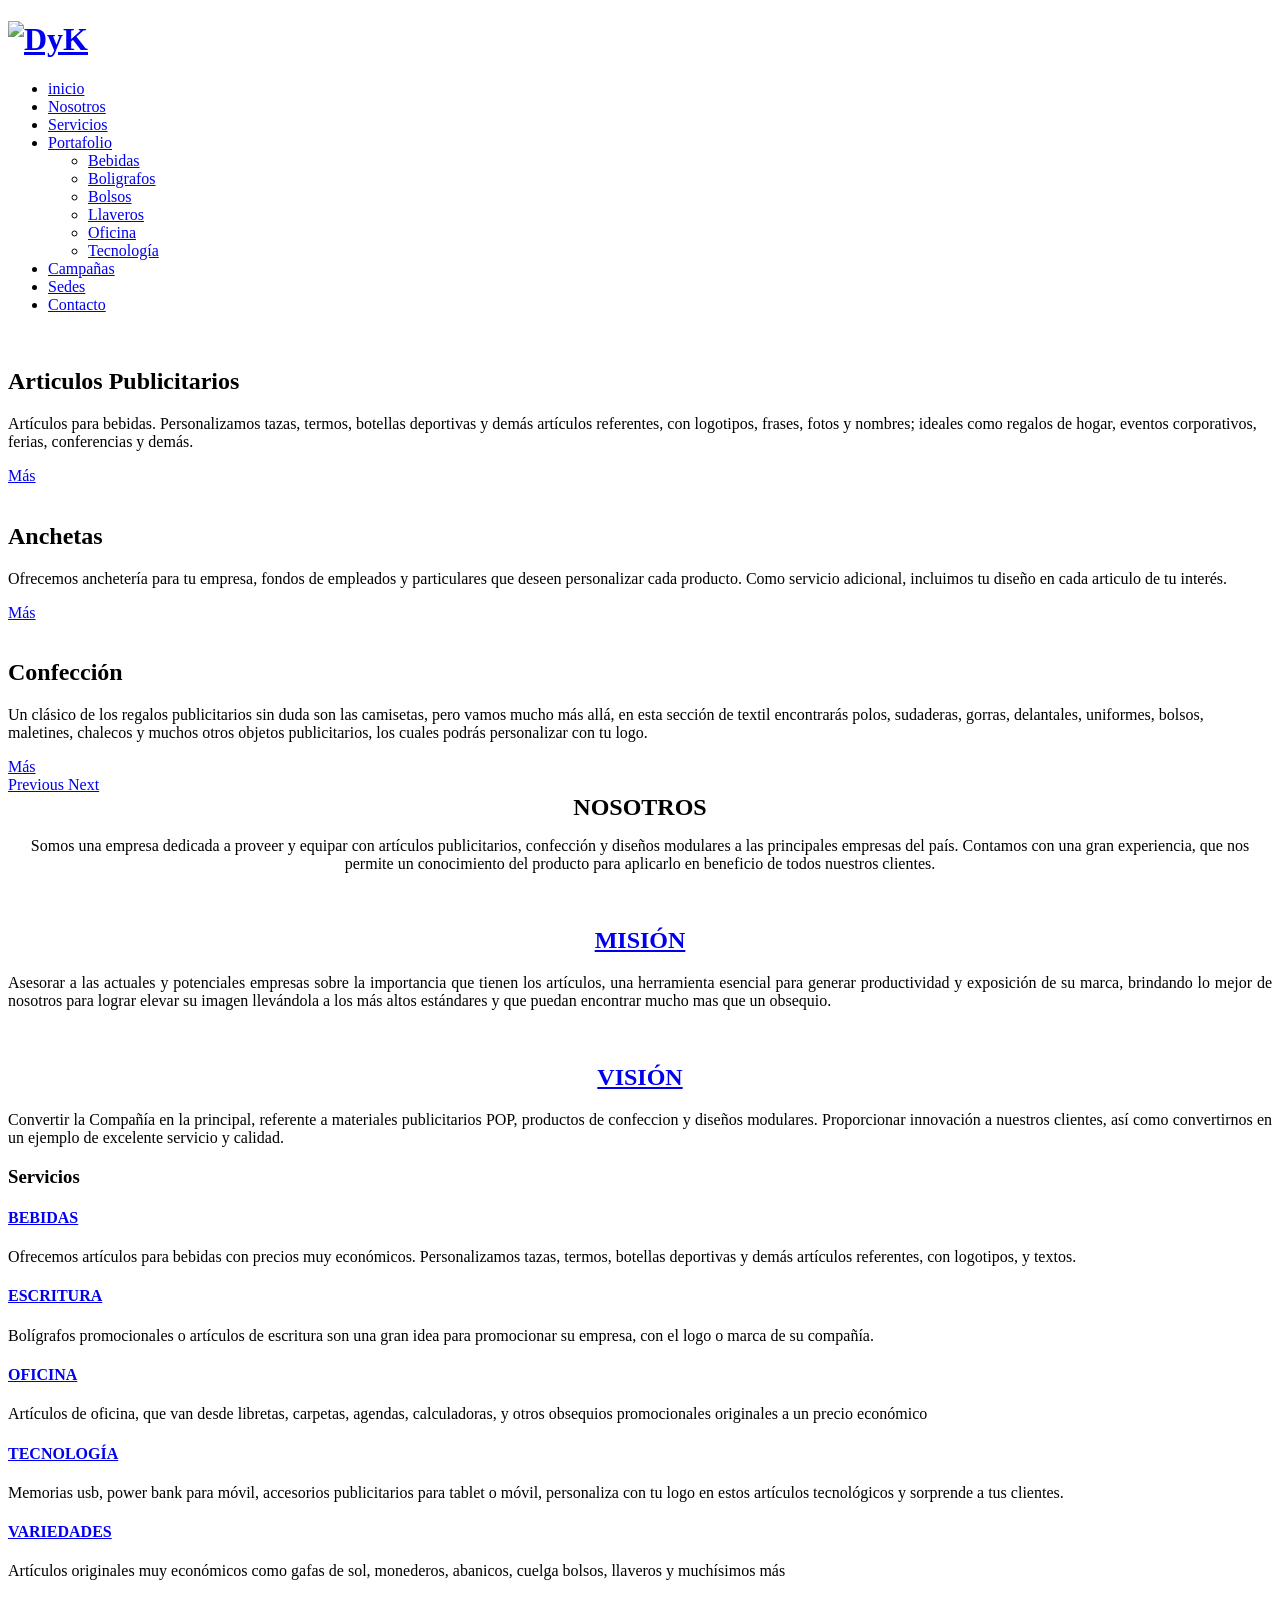
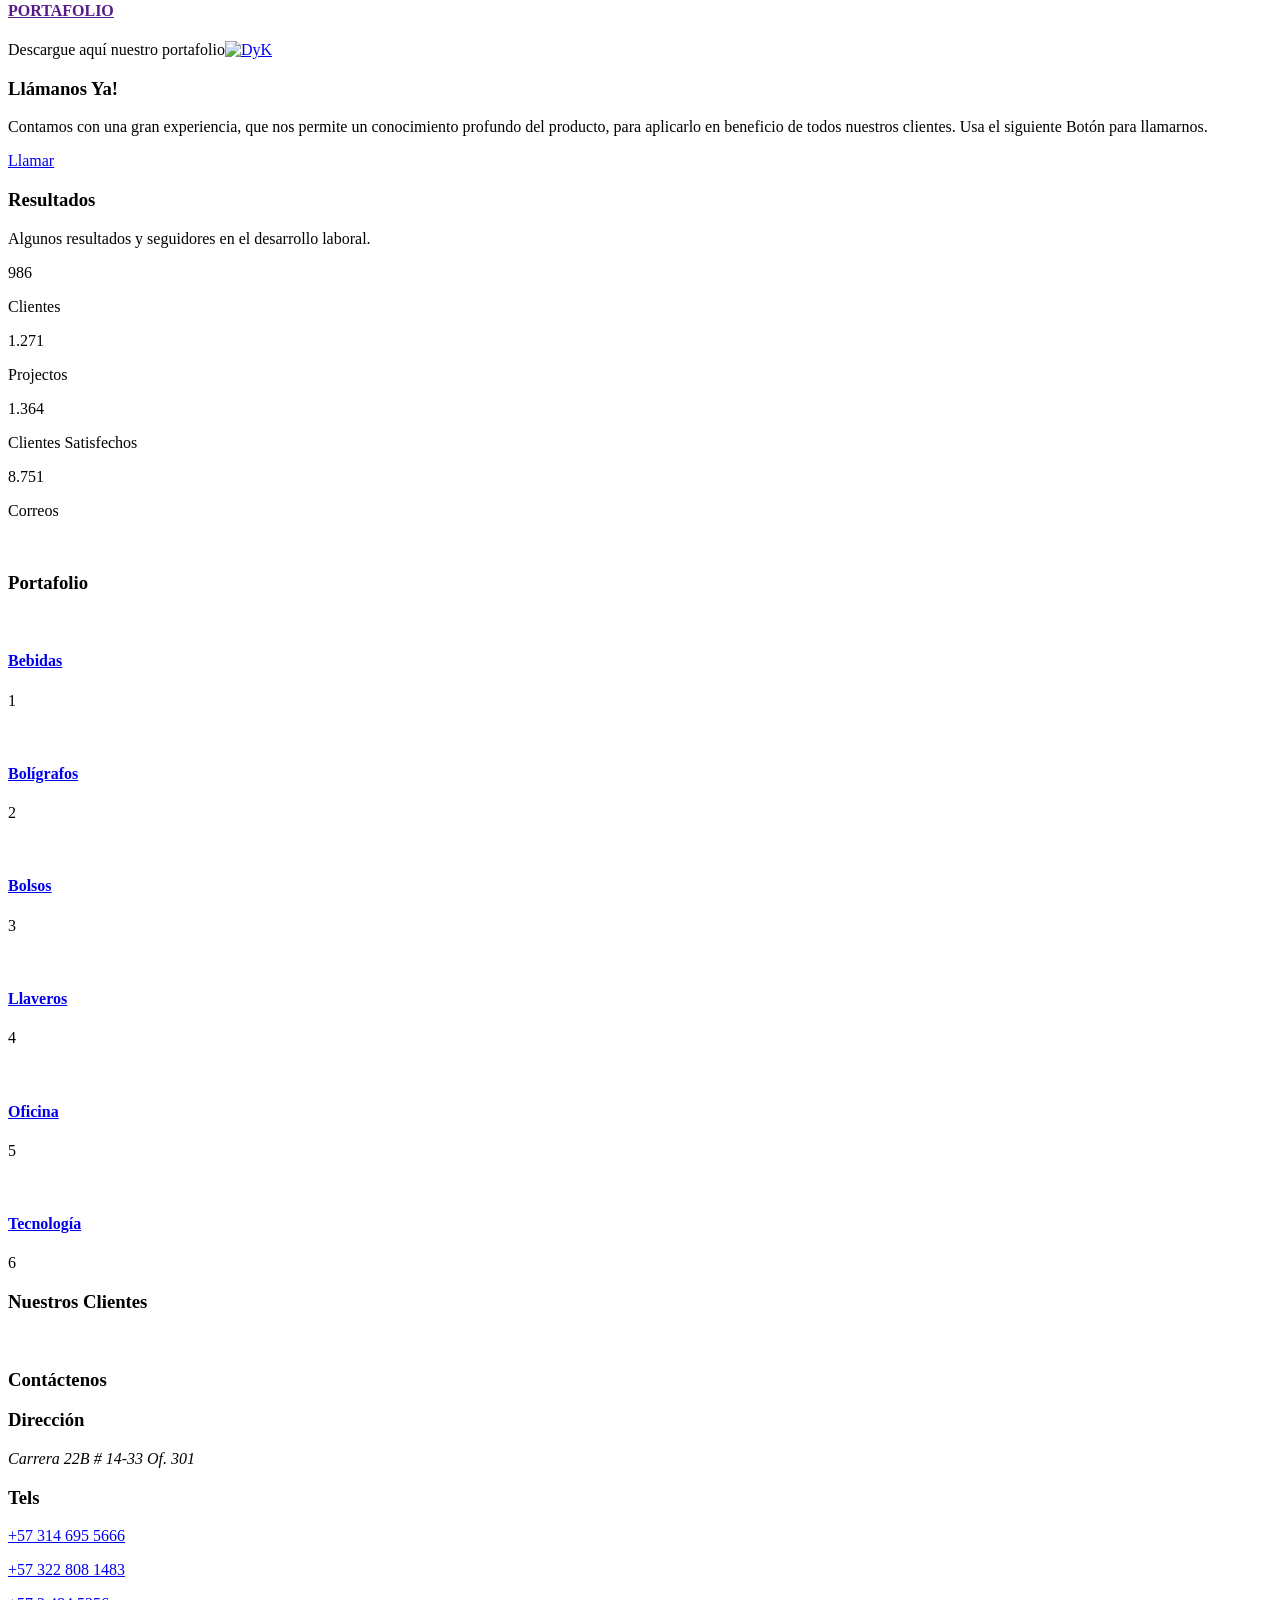
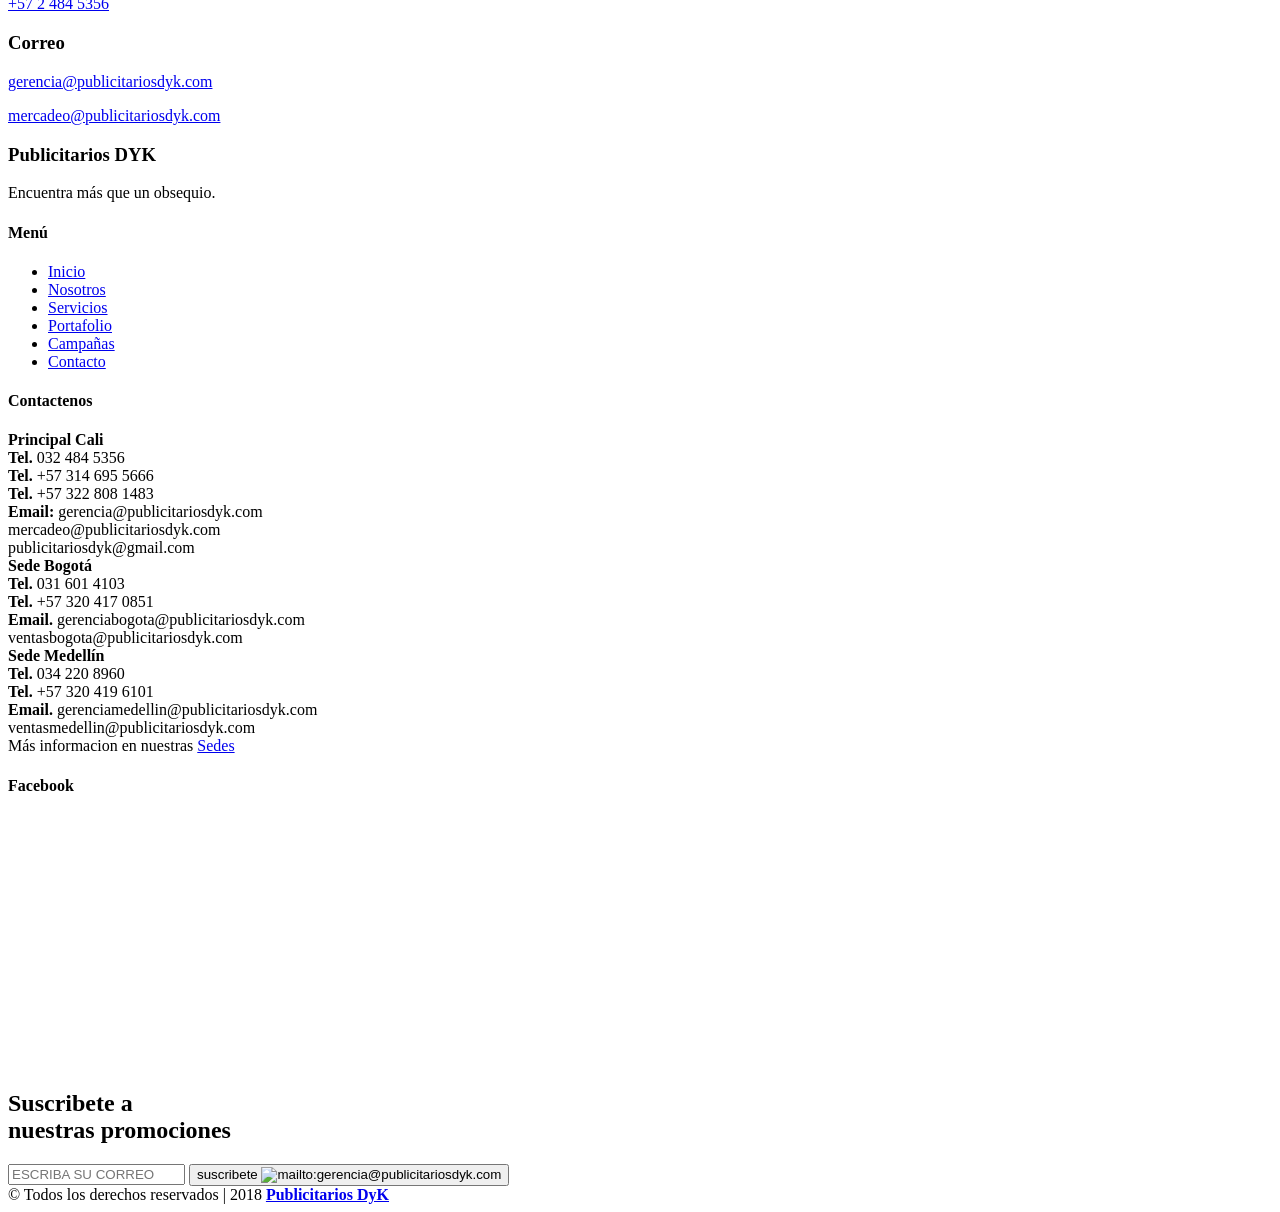
==== index.html @ 67125aea "Primera carga Archivos iniciales del proyecto" ====
<!DOCTYPE html>
<html lang="es">
<head>
  <meta charset="utf-8">
  <title>Publicitarios DyK</title>
  <meta content="width=device-width, initial-scale=1.0" name="viewport">
   <meta name="description" content="www.publicitarios.com, http://publicitarios.com, Publicitarios dyk, publicitarios, artículos publicitarios, confección y diseños modulares madera, empresas cali.">
   <meta name="robots" content="index, follow">
   <meta name="viewport" content="width=device-width, initial-scale=1">


  <!-- Favicons -->
  <link href="img/favicon.ico" rel="icon">
  <link href="img/apple-touch-icon.png" rel="apple-touch-icon">

  <!-- Google Fonts -->
  <link href="https://fonts.googleapis.com/css?family=Open+Sans:300,300i,400,400i,700,700i|Montserrat:300,400,500,700" rel="stylesheet">

  <!-- Bootstrap CSS File -->
  <link href="lib/bootstrap/css/bootstrap.min.css" rel="stylesheet">

  <!-- Libraries CSS Files -->
  <link href="lib/font-awesome/css/font-awesome.min.css" rel="stylesheet"> 
  <link href="lib/animate/animate.min.css" rel="stylesheet">
  <link href="lib/ionicons/css/ionicons.min.css" rel="stylesheet">
  <link href="lib/owlcarousel/assets/owl.carousel.min.css" rel="stylesheet">
  <link href="lib/lightbox/css/lightbox.min.css" rel="stylesheet">

  <!-- Main Stylesheet File -->
  <link href="css/style.css" rel="stylesheet">

  <!-- =======================================================
    Theme page: DK Publicitarios
  ======================================================= -->
</head>

<body>

  <!--==========================
    Header
  ============================-->
  <header id="header">
    <div class="container-fluid">

      <div id="logo" class="pull-left">
        <h1><a href="#intro" class="scrollto"><img src="img/logo.png" alt="DyK"></a></h1>
        <!-- Uncomment below if you prefer to use an image logo -->
        <!--<h1><a href="#intro" class="scrollto"><img src="img/logo.png" alt="DyK"></a></h1>-->
		<!--<h1><a href="#intro" class="scrollto">DyK <h6><i>Publicitarios</i></h6></a></h1>-->
      </div>

      <nav id="nav-menu-container">
        <ul class="nav-menu">
          <li class="menu-active"><a href="#intro">inicio</a></li>
          <li><a href="#about">Nosotros</a></li>
          <li><a href="#services">Servicios</a></li>
          <li class="menu-has-children"><a href="#portfolio">Portafolio</a>
            <ul>
              <li><a href="bebidas.html">Bebidas</a></li>
			        <li><a href="boligrafos.html">Boligrafos</a></li>
			        <li><a href="bolsos.html">Bolsos</a></li>
			        <li><a href="llaveros.html">Llaveros</a></li>
			        <li><a href="oficina.html">Oficina</a></li>
			        <li><a href="tecnologia.html">Tecnología</a></li>
            </ul>
          </li>
          <li><a href="campa.html">Campañas</a>
          </li>
        <li><a href="sedes.html">Sedes</a>
        </li>
          <li><a href="#contact">Contacto</a></li>
        </ul>
      </nav><!-- #nav-menu-container -->
    </div>
  </header><!-- #header -->

  <!--==========================
    Intro Section
  ============================-->
  <section id="intro">
    <div class="intro-container">
      <div id="introCarousel" class="carousel  slide carousel-fade" data-ride="carousel">

        <ol class="carousel-indicators"></ol>

        <div class="carousel-inner" role="listbox">

          <div class="carousel-item active">
            <div class="carousel-background"><img src="img/intro-carousel/1.jpg" alt=""></div>
            <div class="carousel-container">
              <div class="carousel-content">
				<h2>Articulos Publicitarios</h2>

                <p>Artículos para bebidas.
                   Personalizamos tazas, termos, botellas deportivas y demás artículos referentes, con logotipos, frases, fotos y nombres; ideales como regalos de hogar, eventos corporativos, ferias, conferencias y demás.</p>
                <a href="#featured-services" class="btn-get-started scrollto">Más</a>
              </div>
            </div>
          </div>

          <div class="carousel-item">
            <div class="carousel-background"><img src="img/intro-carousel/3.jpg" alt=""></div>
            <div class="carousel-container">
              <div class="carousel-content">
                <h2>Anchetas</h2>
                <p>Ofrecemos anchetería para tu empresa, fondos de empleados y particulares que deseen personalizar cada producto. Como servicio adicional, incluimos tu diseño en cada articulo de tu interés.</p>
                <a href="#featured-services" class="btn-get-started scrollto">Más</a>
              </div>
            </div>
          </div>

          <div class="carousel-item">
            <div class="carousel-background"><img src="img/intro-carousel/4.jpg" alt=""></div>
            <div class="carousel-container">
              <div class="carousel-content">
                <h2>Confección</h2>
                <p>Un clásico de los regalos publicitarios sin duda son las camisetas, pero vamos mucho más allá, en esta sección de textil encontrarás polos, sudaderas, gorras, delantales, uniformes, bolsos, maletines, chalecos y muchos otros objetos publicitarios, los cuales podrás personalizar con tu logo.</p>
                <a href="#featured-services" class="btn-get-started scrollto">Más</a>
              </div>
            </div>
          </div>



        </div>

        <a class="carousel-control-prev" href="#introCarousel" role="button" data-slide="prev">
          <span class="carousel-control-prev-icon ion-chevron-left" aria-hidden="true"></span>
          <span class="sr-only">Previous</span>
        </a>

        <a class="carousel-control-next" href="#introCarousel" role="button" data-slide="next">
          <span class="carousel-control-next-icon ion-chevron-right" aria-hidden="true"></span>
          <span class="sr-only">Next</span>
        </a>

      </div>
    </div>
  </section><!-- #intro -->

  <main id="main">

    <!--==========================
      Featured Services Section
    ============================-->
    <section id="featured-services">
      <div class="container">
        <div class="row">



        </div>
      </div>
    </section><!-- #featured-services -->

    <!--==========================
      About Us Section Nosotros
    ============================-->
    <section id="about">
      <div class="container">

        <header class="section-header">
          <center><font type="Montserrat"; color="000000"; size=5><b>NOSOTROS</b></font>
          <p>Somos una empresa dedicada a proveer y equipar con artículos publicitarios, confección
              y diseños modulares a las principales empresas del país.
              Contamos con una gran experiencia, que nos permite un conocimiento del
              producto para aplicarlo en beneficio de todos nuestros clientes.</p>


        <div class="row about-cols">


            <div class="about-col">
              <div class="img"><center><img src="img/about-mission.jpg" alt="" class="img-fluid">
                  <div class="icon"><i class="ion-ios-speedometer-outline"></i>
              </div>
                  <h2 class="title"><a href="#">MISIÓN</a></h2>
                  <p align=justify>
                  Asesorar a las actuales y potenciales empresas sobre la importancia que
                  tienen los artículos, una herramienta esencial para generar
                  productividad y exposición de su marca, brindando lo mejor de nosotros para lograr elevar su
                  imagen llevándola a los más altos estándares y que puedan encontrar mucho mas que un obsequio.
                  </p>
                </div>
          </div>



            <div class="about-col">
              <div class="img"> <center>
                <img src="img/about-vision.jpg" alt="" class="img-fluid">
                <div class="icon"><i class="ion-ios-eye-outline"></i></div>
              </div>
              <h2 class="title"><a href="#">VISIÓN</a></h2>
              <p align=justify>
 				Convertir la Compañía en la principal, referente a materiales publicitarios POP, productos de confeccion y diseños modulares.
 				Proporcionar innovación a nuestros clientes, así como convertirnos en un ejemplo de
 				excelente servicio y calidad.
              </p>
            </div>
          </div>

        </div>
      </div>

	 </header>

    </section><!-- #about -->

    <!--==========================
      Services Section
    ============================-->
    <section id="services">
      <div class="container">

        <header class="section-header wow fadeInUp">
          <h3>Servicios</h3>
        </header>

        <div class="row">

          <div class="col-lg-4 col-md-6 box wow bounceInUp" data-wow-duration="1.4s">
            <div class="icon"><i class="ion-ios-analytics-outline"></i></div>
            <h4 class="title"><a href="bebidas.html">BEBIDAS</a></h4>
            <p class="description">Ofrecemos artículos para bebidas con precios muy económicos.
                Personalizamos tazas, termos, botellas deportivas y demás artículos referentes, con logotipos, y textos.</p>
          </div>
          <div class="col-lg-4 col-md-6 box wow bounceInUp" data-wow-duration="1.4s">
            <div class="icon"><i class="ion-ios-bookmarks-outline"></i></div>
            <h4 class="title"><a href="boligrafos.html">ESCRITURA</a></h4>
            <p class="description">Bolígrafos promocionales o artículos de escritura son una gran idea para promocionar su empresa, con el logo o marca de su compañía.</p>
          </div>
          <div class="col-lg-4 col-md-6 box wow bounceInUp" data-wow-duration="1.4s">
            <div class="icon"><i class="ion-ios-paper-outline"></i></div>
            <h4 class="title"><a href="oficina.html">OFICINA</a></h4>
            <p class="description">Artículos de oficina, que van desde libretas, carpetas, agendas, calculadoras, y otros obsequios promocionales originales a un precio económico</p>
          </div>
          <div class="col-lg-4 col-md-6 box wow bounceInUp" data-wow-delay="0.1s" data-wow-duration="1.4s">
            <div class="icon"><i class="ion-ios-speedometer-outline"></i></div>
            <h4 class="title"><a href="tecnologia.html">TECNOLOGÍA</a></h4>
            <p class="description">Memorias usb, power bank para móvil, accesorios publicitarios para tablet o móvil, personaliza con tu logo en estos artículos tecnológicos y sorprende a tus clientes.</p>
          </div>
          <div class="col-lg-4 col-md-6 box wow bounceInUp" data-wow-delay="0.1s" data-wow-duration="1.4s">
            <div class="icon"><i class="ion-ios-barcode-outline"></i></div>
            <h4 class="title"><a href="#portfolio">VARIEDADES</a></h4>
            <p class="description">Artículos originales muy económicos como gafas de sol, monederos, abanicos, cuelga bolsos, llaveros y muchísimos más</p>
          </div>
          <div class="col-lg-4 col-md-6 box wow bounceInUp" data-wow-delay="0.1s" data-wow-duration="1.4s">
            <div class="icon"><i class="ion-ios-download-outline"></i></div>
            <h4 class="title"><a href="">PORTAFOLIO</a></h4>
            <p> Descargue aquí nuestro portafolio<a href="port/CATALOGO_PROMOCIONALES_2023_DYK.pdf" target="_blank" rel="noopener noreferrer" class="description"><img src="img/p.jpg" alt="DyK"></a> </p>
          </div>

        </div>

      </div>
    </section><!-- #services -->

    <!--==========================
      Call To Action Section
    ============================-->
    <section id="call-to-action" class="wow fadeIn">
      <div class="container text-center">
        <h3>Llámanos Ya!</h3>
        <p> Contamos con una gran experiencia, que nos permite un conocimiento profundo del producto, para aplicarlo en beneficio de todos nuestros clientes. Usa el siguiente Botón para llamarnos.</p>
        <a class="cta-btn" href="tel:+57 3146955666">Llamar</a>
      </div>
    </section><!-- #call-to-action -->



    <!--==========================
      Facts Section
    ============================-->
    <section id="facts"  class="wow fadeIn">
      <div class="container">

        <header class="section-header">
          <h3>Resultados</h3>
          <p>Algunos resultados y seguidores en el desarrollo laboral. </p>
        </header>

        <div class="row counters">

  				<div class="col-lg-3 col-6 text-center">
            <span data-toggle="counter-up">986</span>
            <p>Clientes</p>
  				</div>

          <div class="col-lg-3 col-6 text-center">
            <span data-toggle="counter-up">1.271</span>
            <p>Projectos</p>
  				</div>

          <div class="col-lg-3 col-6 text-center">
            <span data-toggle="counter-up">1.364</span>
            <p>Clientes Satisfechos</p>
  				</div>

          <div class="col-lg-3 col-6 text-center">
            <span data-toggle="counter-up">8.751</span>
            <p>Correos</p>
  				</div>

  			</div>

        <div class="facts-img">
          <img src="img/facts-img.png" alt="" class="img-fluid">
        </div>

      </div>
    </section><!-- #facts -->

    <!--==========================
      Portfolio Section
    ============================-->
    <section id="portfolio"  class="section-bg" >
      <div class="container">

        <header class="section-header">
          <h3 class="section-title">Portafolio</h3>
        </header>

        <div class="row portfolio-container">

          <div class="col-lg-4 col-md-6 portfolio-item filter-app wow fadeInUp">
            <div class="portfolio-wrap">
              <figure>
                <img src="img/portfolio/b/1.jpg" class="img-fluid" alt="">
                <a href="img/portfolio/b/1.jpg" data-lightbox="portfolio" data-title="Bebidas" class="link-preview" title="Visualizar"><i class="ion ion-eye"></i></a>
                <a href="img/portfolio/app2.jpg" ></a>
                <a href="bebidas.html" class="link-details" title="Más Detalles"><i class="ion ion-android-open"></i></a>
              </figure>

              <div class="portfolio-info">
                <h4><a href="bebidas.html">Bebidas</a></h4>
                <p>1</p>
              </div>
            </div>
          </div>

          <div class="col-lg-4 col-md-6 portfolio-item filter-web wow fadeInUp" data-wow-delay="0.1s">
            <div class="portfolio-wrap">
              <figure>
                <img src="img/portfolio/l/1.jpg" class="img-fluid" alt="">
                <a href="img/portfolio/l/1.jpg" class="link-preview" data-lightbox="portfolio" data-title="lapiceros" title="Visualizar"><i class="ion ion-eye"></i></a>
                <a href="boligrafos.html" class="link-details" title="Más Detalles"><i class="ion ion-android-open"></i></a>
              </figure>

              <div class="portfolio-info">
                <h4><a href="boligrafos.html">Bolígrafos</a></h4>
                <p>2</p>
              </div>
            </div>
          </div>

          <div class="col-lg-4 col-md-6 portfolio-item filter-app wow fadeInUp" data-wow-delay="0.2s">
            <div class="portfolio-wrap">
              <figure>
                <img src="img/portfolio/bo/1.jpg" class="img-fluid" alt="">
                <a href="img/portfolio/bo/1.jpg" class="link-preview" data-lightbox="portfolio" data-title="bolsos" title="Visualizar"><i class="ion ion-eye"></i></a>
                <a href="bolsos.html" class="link-details" title="Más Detalles"><i class="ion ion-android-open"></i></a>
              </figure>

              <div class="portfolio-info">
                <h4><a href="bolsos.html">Bolsos</a></h4>
                <p>3</p>
              </div>
            </div>
          </div>

          <div class="col-lg-4 col-md-6 portfolio-item filter-card wow fadeInUp">
            <div class="portfolio-wrap">
              <figure>
                <img src="img/portfolio/ll/1.jpg" class="img-fluid" alt="">
                <a href="img/portfolio/ll/1.jpg" class="link-preview" data-lightbox="portfolio" data-title="llaveros" title="Visualizar"><i class="ion ion-eye"></i></a>
                <a href="llaveros.html" class="link-details" title="Más Detalles"><i class="ion ion-android-open"></i></a>
              </figure>

              <div class="portfolio-info">
                <h4><a href="llaveros.html">Llaveros</a></h4>
                <p>4</p>
              </div>
            </div>
          </div>

          <div class="col-lg-4 col-md-6 portfolio-item filter-web wow fadeInUp" data-wow-delay="0.1s">
            <div class="portfolio-wrap">
              <figure>
                <img src="img/portfolio/o/1.jpg" class="img-fluid" alt="">
                <a href="img/portfolio/o/1.jpg" class="link-preview" data-lightbox="portfolio" data-title="oficina" title="Visualizar"><i class="ion ion-eye"></i></a>
                <a href="oficina.html" class="link-details" title="Más Detalles"><i class="ion ion-android-open"></i></a>
              </figure>

              <div class="portfolio-info">
                <h4><a href="oficina.html">Oficina</a></h4>
                <p>5</p>
              </div>
            </div>
          </div>

          <div class="col-lg-4 col-md-6 portfolio-item filter-app wow fadeInUp" data-wow-delay="0.2s">
            <div class="portfolio-wrap">
              <figure>
                <img src="img/portfolio/t/1.jpg" class="img-fluid" alt="">
                <a href="img/portfolio/t/1.jpg" class="link-preview" data-lightbox="portfolio" data-title="tecnología" title="Visualizar"><i class="ion ion-eye"></i></a>
                <a href="tecnologia.html" class="link-details" title="Más Detalles"><i class="ion ion-android-open"></i></a>
              </figure>

              <div class="portfolio-info">
                <h4><a href="tecnologia.html">Tecnología</a></h4>
                <p>6</p>
              </div>
            </div>
          </div>


        </div>

      </div>
    </section><!-- #portfolio -->

    <!--==========================
      Clients Section
    ============================-->
    <section id="clients" class="wow fadeInUp">
      <div class="container">

        <header class="section-header">
          <h3>Nuestros Clientes</h3>
        </header>

        <div class="owl-carousel clients-carousel">
          <img src="img/clients/client-1.png" alt="">
          <img src="img/clients/client-2.png" alt="">
          <img src="img/clients/client-3.png" alt="">
          <img src="img/clients/client-4.png" alt="">
        </div>

      </div>
    </section><!-- #clients -->


    <!--==========================
      Contact Section
    ============================-->
    <section id="contact" class="section-bg wow fadeInUp">
      <div class="container">

        <div class="section-header">
          <h3>Contáctenos</h3>
        </div>

        <div class="row contact-info">

          <div class="col-md-4">
            <div class="contact-address">
              <i class="ion-ios-location-outline"></i>
              <h3>Dirección</h3>
              <address>Carrera 22B # 14-33 Of. 301 </address>
            </div>
          </div>

          <div class="col-md-4">
            <div class="contact-phone">
              <i class="ion-ios-telephone-outline"></i>
              <h3>Tels</h3>
              <p><a href="tel:+57 3146955666">+57 314 695 5666</a></p>
              <p><a href="tel:+57 3228081483">+57 322 808 1483</a></p>
              <p><a href="tel:+57 23068434">+57 2 484 5356</a></p>
            </div>
          </div>

          <div class="col-md-4">
            <div class="contact-email">
              <i class="ion-ios-email-outline"></i>
              <h3>Correo</h3>
              <p><a href="mailto:gerencia@publicitariosdyk.com">gerencia@publicitariosdyk.com</a></p>
			  <p><a href="mailto:mercadeo@publicitariosdyk.com">mercadeo@publicitariosdyk.com</a></p>
            </div>
          </div>

        </div>

        <div class="form">

<script type="text/javascript" src="https://form.jotformz.com/jsform/81045116250646"></script>

      </div>
    </section><!-- #contact -->

  </main>

  <!--==========================
    Footer
  ============================-->
  <footer id="footer">
    <div class="footer-top">
      <div class="container">
        <div class="row">

          <div class="col-lg-3 col-md-6 footer-info">
            <h3>Publicitarios DYK</h3>
            <p>Encuentra más que un obsequio.</p>
          </div>

          <div class="col-lg-3 col-md-6 footer-links">
            <h4>Menú</h4>
            <ul>
              <li><i class="ion-ios-arrow-right"></i> <a href="#intro">Inicio</a></li>
              <li><i class="ion-ios-arrow-right"></i> <a href="#about">Nosotros</a></li>
              <li><i class="ion-ios-arrow-right"></i> <a href="#services">Servicios</a></li>
              <li><i class="ion-ios-arrow-right"></i> <a href="#portfolio">Portafolio</a></li>
              <li><i class="ion-ios-arrow-right"></i> <a href="campa.html">Campañas</a></li>
              <li><i class="ion-ios-arrow-right"></i> <a href="#contact">Contacto</a></li>
            </ul>
          </div>

          <div class="col-lg-3 col-md-6 footer-contact">
            <h4>Contactenos</h4>
            <p><strong>Principal Cali</strong><br>
              <strong>Tel.</strong> 032 484 5356<br>
              <strong>Tel.</strong> +57 314 695 5666<br>
              <strong>Tel.</strong> +57 322 808 1483<br>
              <strong>Email:</strong>
                gerencia@publicitariosdyk.com<br>
                mercadeo@publicitariosdyk.com<br>
                publicitariosdyk@gmail.com<br>
                
                <strong>Sede Bogotá</strong><br>
                <strong>Tel.</strong> 031 601 4103<br>
                <strong>Tel.</strong> +57 320 417 0851<br>
                <strong>Email.</strong>
                gerenciabogota@publicitariosdyk.com<br>
                ventasbogota@publicitariosdyk.com<br>
                
                <strong>Sede Medellín</strong><br>
                <strong>Tel.</strong>  034 220 8960<br>
                <strong>Tel.</strong>  +57 320 419 6101<br>
                <strong>Email.</strong>
                gerenciamedellin@publicitariosdyk.com<br>
                ventasmedellin@publicitariosdyk.com<br>
                Más informacion en nuestras 
                <a href="sedes.html">Sedes</a>
            </p>
            

            <div class="social-links">
              <a href="https://www.facebook.com/DyKpublicitarios/" target="_blank" rel="noopener noreferrer" class="facebook"><i class="fa fa-facebook"></i></a>
              <a href="https://www.instagram.com/dykpublicitarios/" target="_blank" rel="noopener noreferrer" class="instagram"><i class="fa fa-instagram"></i></a>
            </div>

          </div>

          <div class="col-lg-3 col-md-6 footer-newsletter">
            <h4>Facebook</h4>
            <form><iframe src="https://www.facebook.com/plugins/page.php?href=https%3A%2F%2Fwww.facebook.com%2FDyKpublicitarios&tabs=timeline&width=250&height=250&small_header=true&adapt_container_width=true&hide_cover=false&show_facepile=true&appId" width="250" height="250" style="border:none;overflow:hidden" scrolling="no" frameborder="0" allowTransparency="true" allow="encrypted-media"></iframe>
            </form>
          </div>

        </div>
      </div>
    </div>
        
          <!-- Load Facebook SDK for JavaScript -->
  <div id="fb-root"></div>
  <script>(function(d, s, id) {
    var js, fjs = d.getElementsByTagName(s)[0];
    if (d.getElementById(id)) return;
    js = d.createElement(s); js.id = id;
    js.src = "https://connect.facebook.net/en_US/sdk.js#xfbml=1&version=v3.0";
    fjs.parentNode.insertBefore(js, fjs);
  }(document, 'script', 'facebook-jssdk'));</script>

  <!-- Your share button code -->
  <div class="fb-share-button" 
    data-href="https://www.publicitariosdyk.com/index.html" 
    data-layout="button_count">
  </div>

    	<!-- Newsletter section -->
	<section class="newsletter-section">
		<div class="container">
			<h2>Suscribete a <br>nuestras promociones</h2>
			<form class="newsletter-form">
				<input type="text" placeholder="ESCRIBA SU CORREO">
				<button class="site-btn">suscribete  <img src="img/double-arrow.png" alt="mailto:gerencia@publicitariosdyk.com"/></button>
			</form>
		</div>
	</section>
	<!-- Newsletter section end -->
    
<!-- WhatsHelp.io widget -->
<script type="text/javascript">
    (function () {
        var options = {
            whatsapp: "+573146955666", // WhatsApp number
            call_to_action: "Escríbenos", // Call to action
            position: "left", // Position may be 'right' or 'left'
        };
        var proto = document.location.protocol, host = "whatshelp.io", url = proto + "//static." + host;
        var s = document.createElement('script'); s.type = 'text/javascript'; s.async = true; s.src = url + '/widget-send-button/js/init.js';
        s.onload = function () { WhWidgetSendButton.init(host, proto, options); };
        var x = document.getElementsByTagName('script')[0]; x.parentNode.insertBefore(s, x);
    })();
</script>
<!-- /WhatsHelp.io widget -->

    <div class="container">
      <div class="copyright">
        &copy; Todos los derechos reservados | 2018 <a href="https://publicitariosdyk.com/" target="_blank" rel="noopener noreferrer"><strong>Publicitarios DyK</strong></a>
      </div>

    </div>
  </footer><!-- #footer -->

  <a href="#" class="back-to-top"><i class="fa fa-chevron-up"></i></a>

  <!-- JavaScript Libraries -->
  <script src="lib/jquery/jquery.min.js"></script>
  <script src="lib/jquery/jquery-migrate.min.js"></script>
  <script src="lib/bootstrap/js/bootstrap.bundle.min.js"></script>
  <script src="lib/easing/easing.min.js"></script>
  <script src="lib/superfish/hoverIntent.js"></script>
  <script src="lib/superfish/superfish.min.js"></script>
  <script src="lib/wow/wow.min.js"></script>
  <script src="lib/waypoints/waypoints.min.js"></script>
  <script src="lib/counterup/counterup.min.js"></script>
  <script src="lib/owlcarousel/owl.carousel.min.js"></script>
  <script src="lib/isotope/isotope.pkgd.min.js"></script>
  <script src="lib/lightbox/js/lightbox.min.js"></script>
  <script src="lib/touchSwipe/jquery.touchSwipe.min.js"></script>
  <!-- Contact Form JavaScript File -->
  <script src="contactform/contactform.js"></script>

  <!-- Template Main Javascript File -->
  <script src="js/main.js"></script>

</body>
</html>
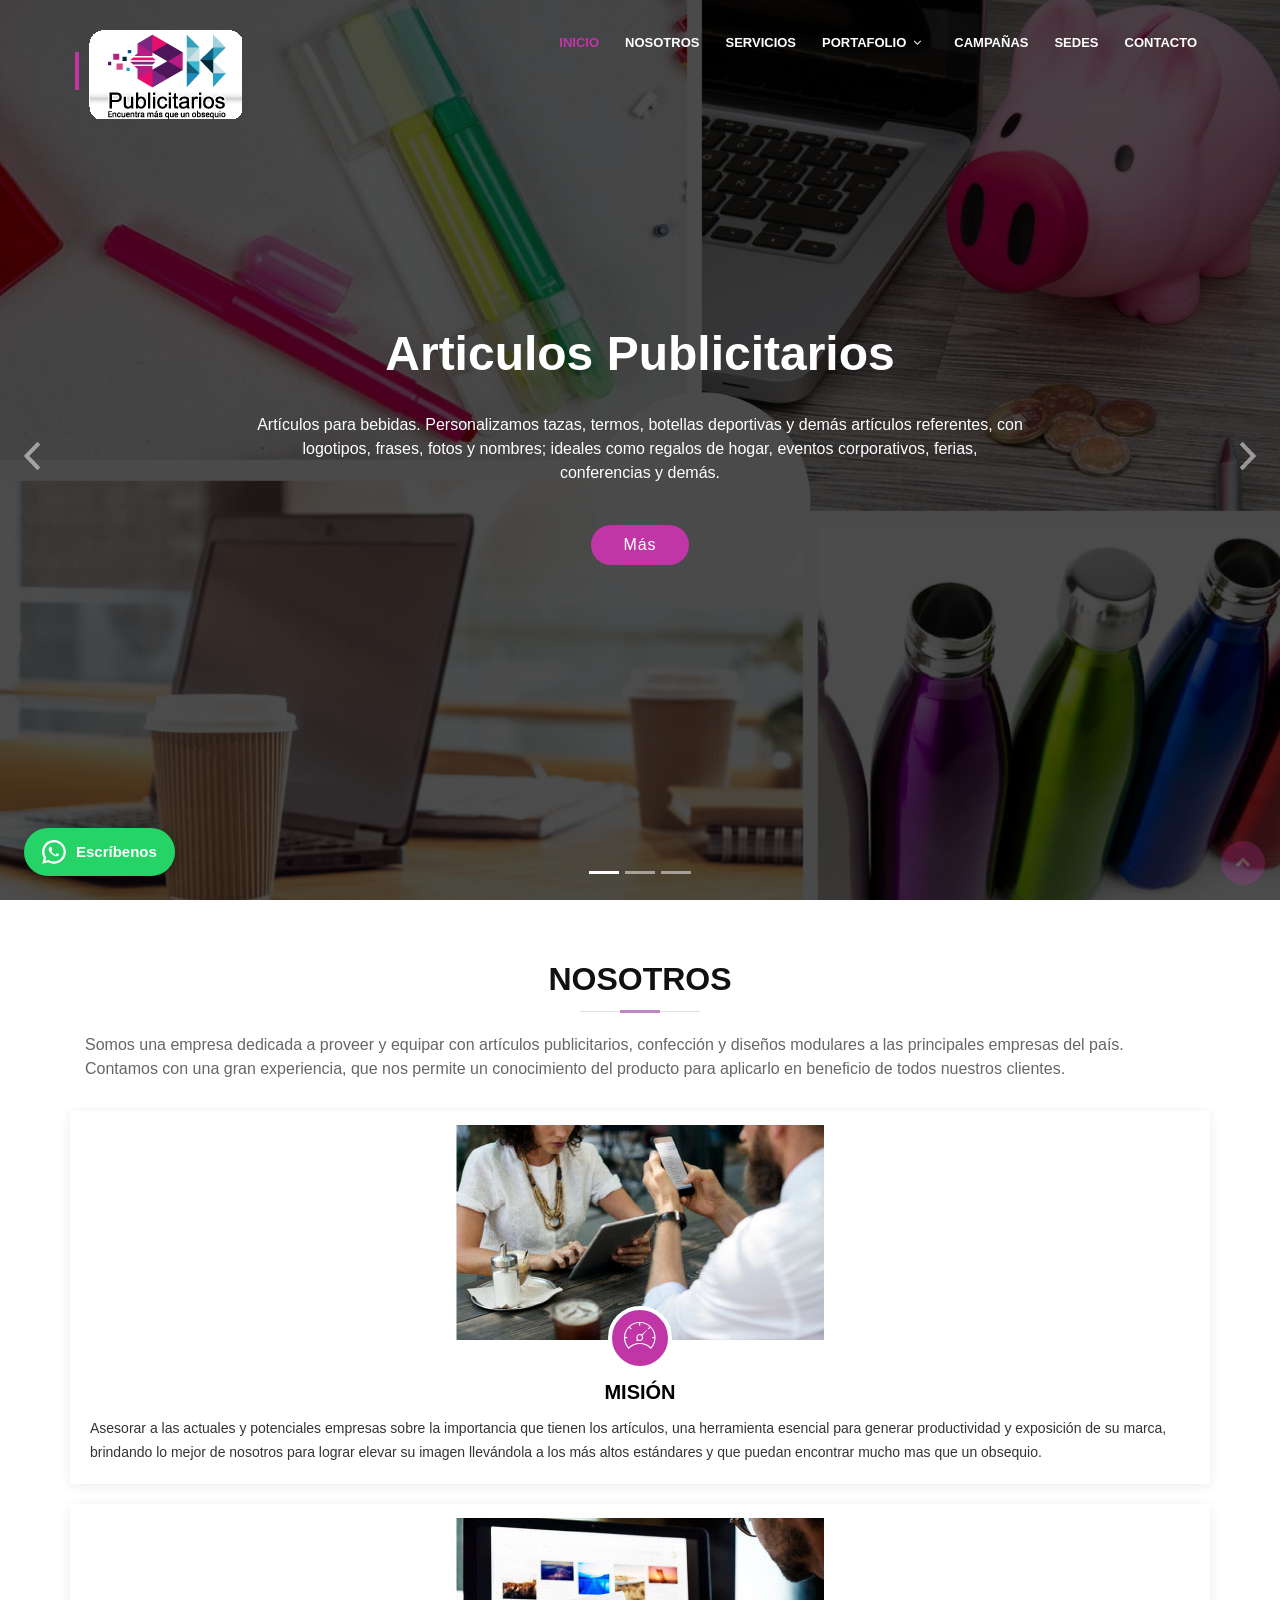
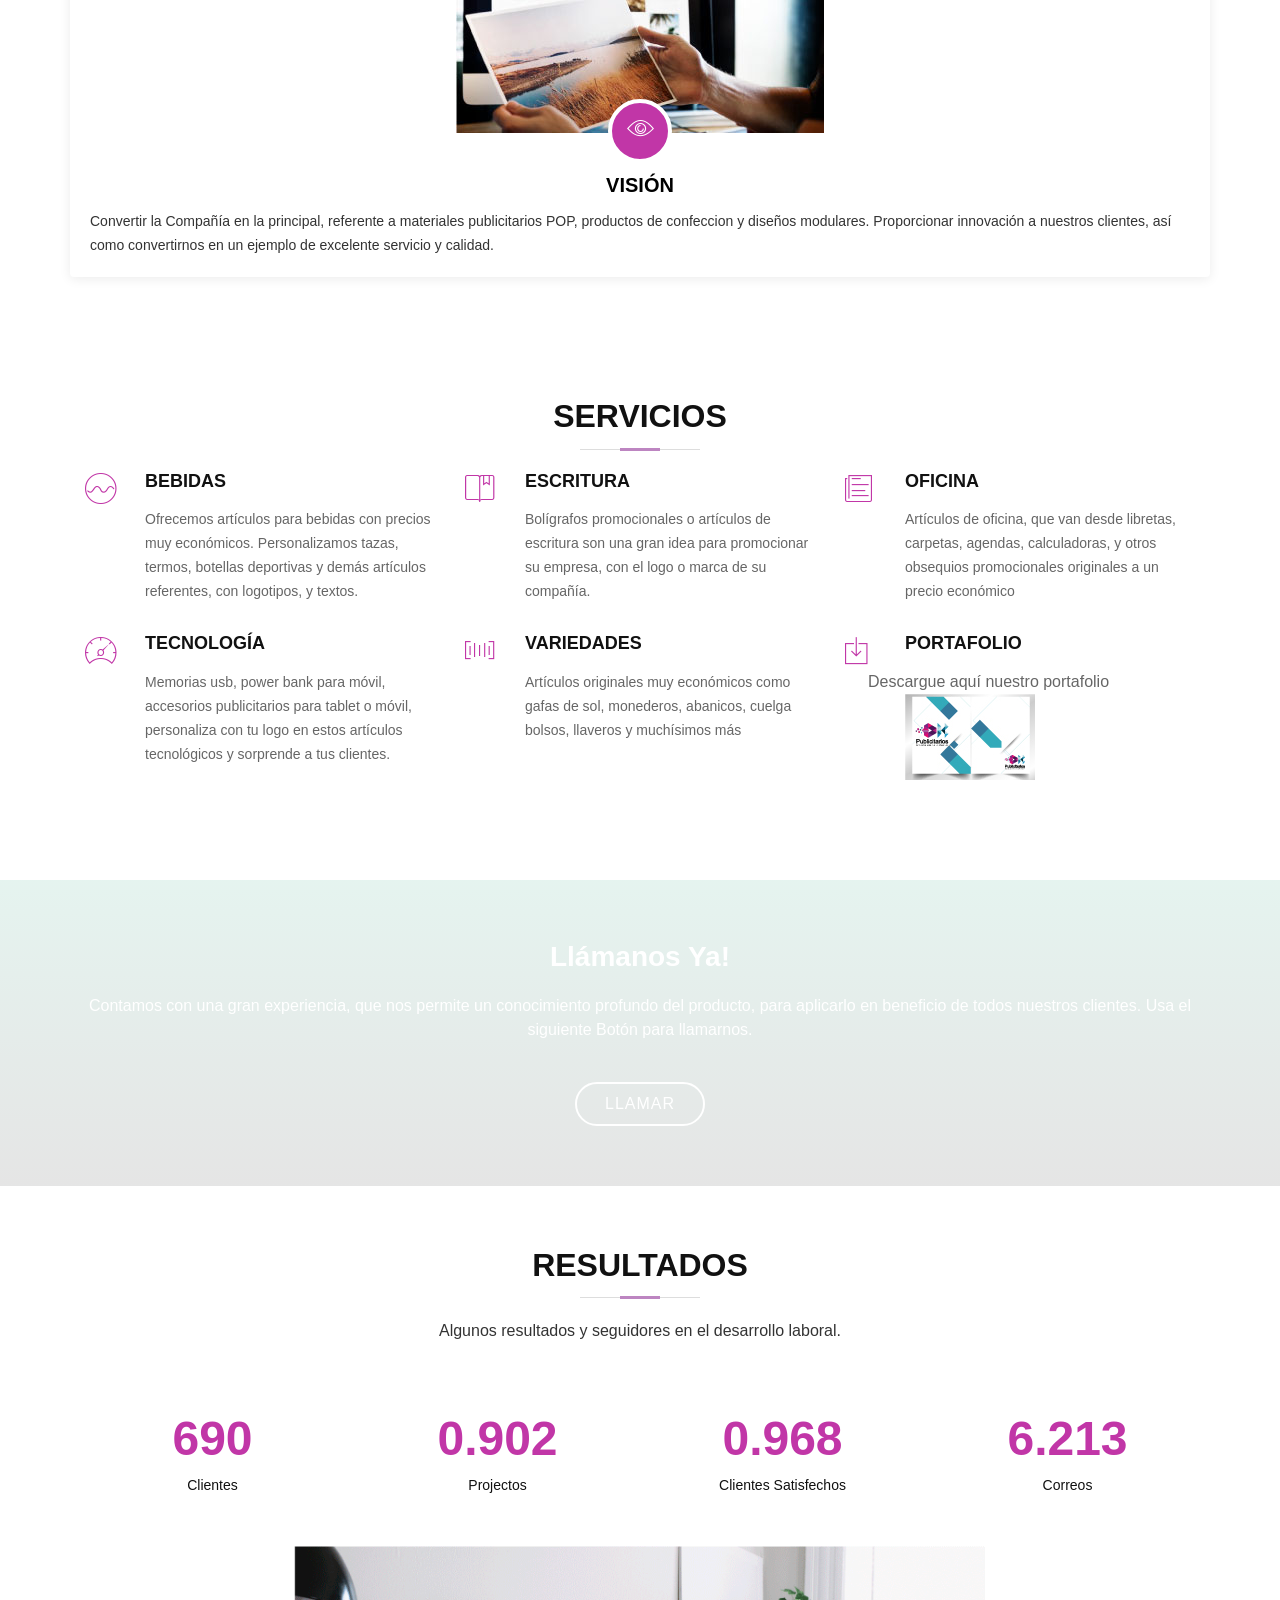
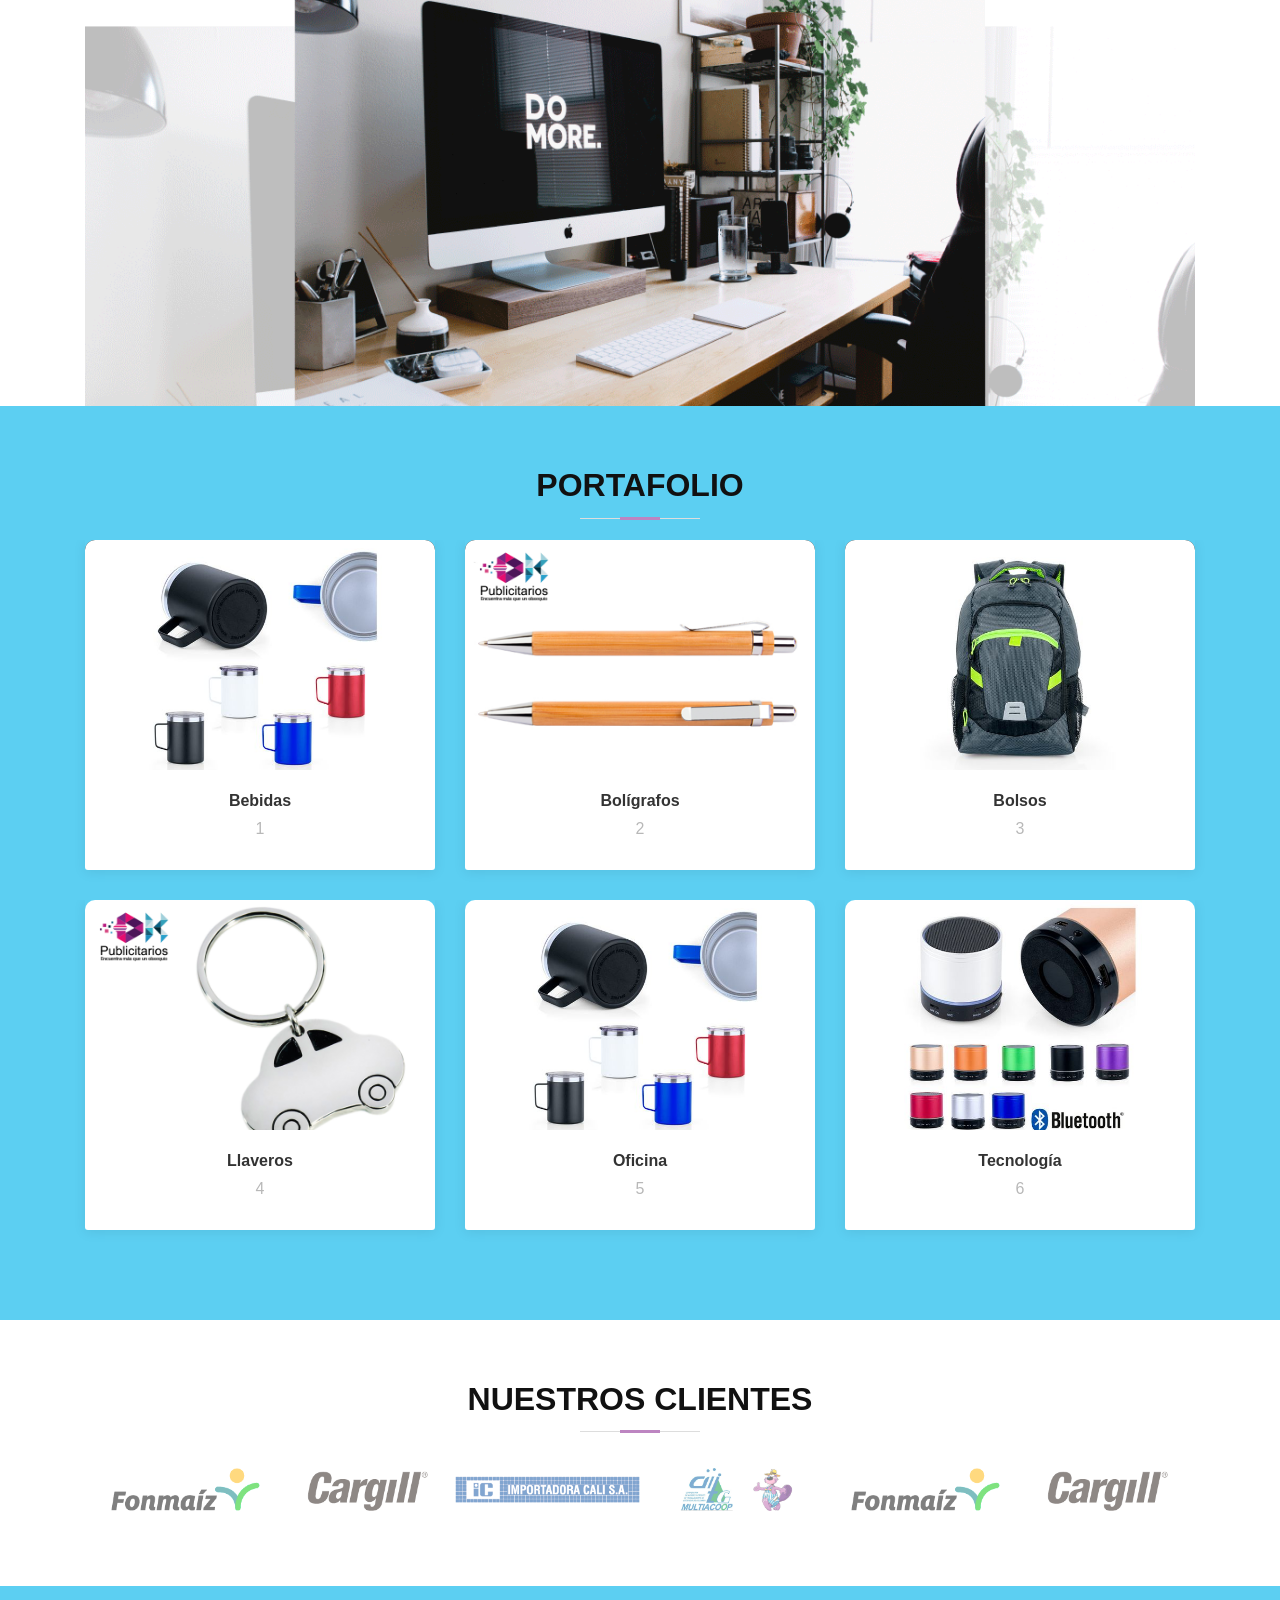
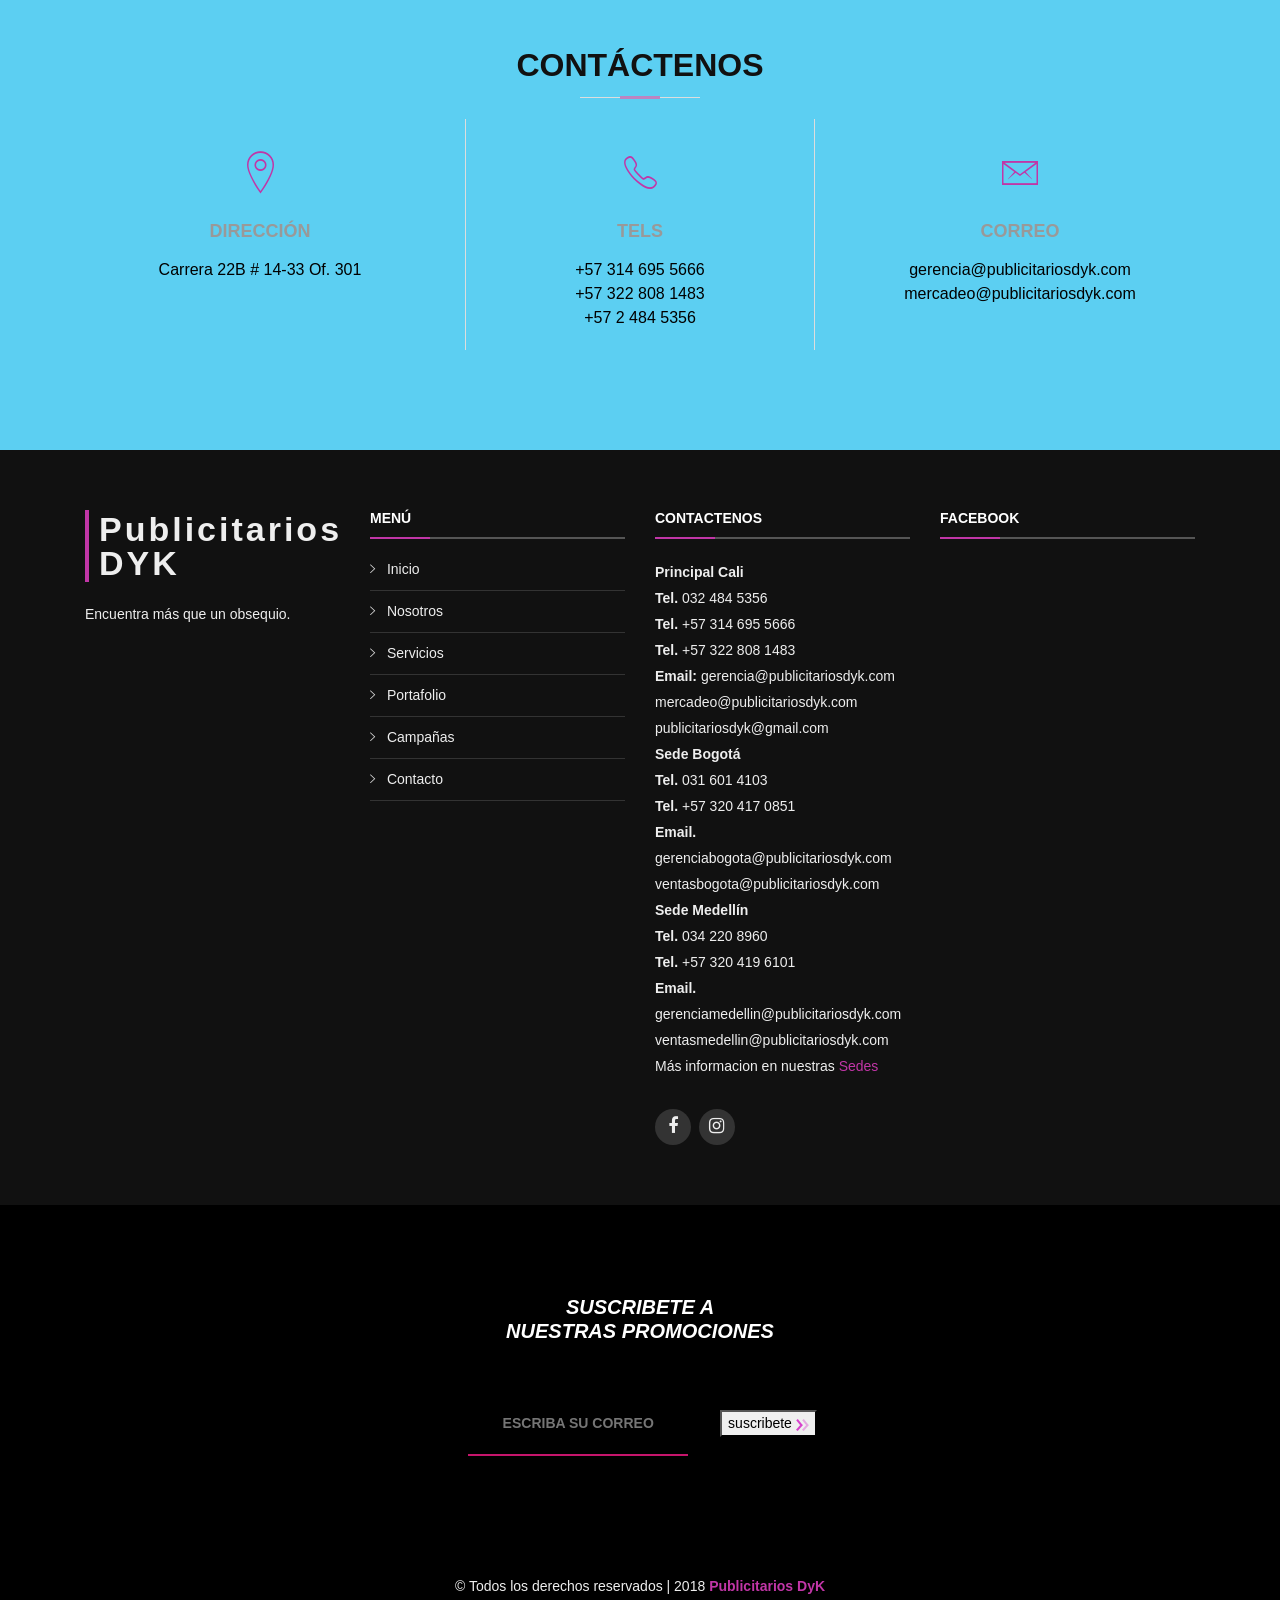
==== commit 904deff8: "fix: ajustes de rendimiento Se realizan ajustes al anidamiento de las páginas, se actualizan los tex" ====
--- a/index.html
+++ b/index.html
@@ -8,7 +8,6 @@
    <meta name="robots" content="index, follow">
    <meta name="viewport" content="width=device-width, initial-scale=1">
 
-
   <!-- Favicons -->
   <link href="img/favicon.ico" rel="icon">
   <link href="img/apple-touch-icon.png" rel="apple-touch-icon">
@@ -28,25 +27,15 @@
 
   <!-- Main Stylesheet File -->
   <link href="css/style.css" rel="stylesheet">
-
-  <!-- =======================================================
-    Theme page: DK Publicitarios
-  ======================================================= -->
+  <link href="css/whatsapp/whatsapp.css" rel="stylesheet">
 </head>
 
 <body>
-
-  <!--==========================
-    Header
-  ============================-->
   <header id="header">
     <div class="container-fluid">
 
       <div id="logo" class="pull-left">
         <h1><a href="#intro" class="scrollto"><img src="img/logo.png" alt="DyK"></a></h1>
-        <!-- Uncomment below if you prefer to use an image logo -->
-        <!--<h1><a href="#intro" class="scrollto"><img src="img/logo.png" alt="DyK"></a></h1>-->
-		<!--<h1><a href="#intro" class="scrollto">DyK <h6><i>Publicitarios</i></h6></a></h1>-->
       </div>
 
       <nav id="nav-menu-container">
@@ -70,13 +59,10 @@
         </li>
           <li><a href="#contact">Contacto</a></li>
         </ul>
-      </nav><!-- #nav-menu-container -->
+      </nav>
     </div>
-  </header><!-- #header -->
-
-  <!--==========================
-    Intro Section
-  ============================-->
+  </header>
+
   <section id="intro">
     <div class="intro-container">
       <div id="introCarousel" class="carousel  slide carousel-fade" data-ride="carousel">
@@ -136,13 +122,9 @@
 
       </div>
     </div>
-  </section><!-- #intro -->
+  </section>
 
   <main id="main">
-
-    <!--==========================
-      Featured Services Section
-    ============================-->
     <section id="featured-services">
       <div class="container">
         <div class="row">
@@ -151,169 +133,134 @@
 
         </div>
       </div>
-    </section><!-- #featured-services -->
-
-    <!--==========================
-      About Us Section Nosotros
-    ============================-->
+    </section>
+
     <section id="about">
       <div class="container">
-
-        <header class="section-header">
-          <center><font type="Montserrat"; color="000000"; size=5><b>NOSOTROS</b></font>
-          <p>Somos una empresa dedicada a proveer y equipar con artículos publicitarios, confección
-              y diseños modulares a las principales empresas del país.
-              Contamos con una gran experiencia, que nos permite un conocimiento del
-              producto para aplicarlo en beneficio de todos nuestros clientes.</p>
-
+        <header class="section-header wow fadeInUp">
+          <h3>NOSOTROS</h3>
+        </header>
+        <p>Somos una empresa dedicada a proveer y equipar con artículos publicitarios, confección y diseños modulares a las principales empresas del país. Contamos con una gran experiencia, que nos permite un conocimiento del producto para aplicarlo en beneficio de todos nuestros clientes.
+        </p>
 
         <div class="row about-cols">
-
-
             <div class="about-col">
-              <div class="img"><center><img src="img/about-mission.jpg" alt="" class="img-fluid">
-                  <div class="icon"><i class="ion-ios-speedometer-outline"></i>
-              </div>
-                  <h2 class="title"><a href="#">MISIÓN</a></h2>
-                  <p align=justify>
-                  Asesorar a las actuales y potenciales empresas sobre la importancia que
-                  tienen los artículos, una herramienta esencial para generar
-                  productividad y exposición de su marca, brindando lo mejor de nosotros para lograr elevar su
-                  imagen llevándola a los más altos estándares y que puedan encontrar mucho mas que un obsequio.
-                  </p>
+              <div class="img d-flex justify-content-center">
+                  <img src="img/about-mission.jpg" alt="" class="img-fluid">
+                  <div class="icon mt-lg-4">
+                    <i class="ion-ios-speedometer-outline"></i>
+                  </div>
+              </div>
+              <h2 class="title">MISIÓN</h2>
+              <p>Asesorar a las actuales y potenciales empresas sobre la importancia que tienen los artículos, una herramienta esencial para generar productividad y exposición de su marca, brindando lo mejor de nosotros para lograr elevar su imagen llevándola a los más altos estándares y que puedan encontrar mucho mas que un obsequio.
+              </p>
+            </div>
+
+            <div class="about-col">
+              <div class="img d-flex justify-content-center">
+                <img src="img/about-vision.jpg" class="img-fluid">
+                <div class="icon">
+                  <i class="ion-ios-eye-outline"></i>
                 </div>
-          </div>
-
-
-
-            <div class="about-col">
-              <div class="img"> <center>
-                <img src="img/about-vision.jpg" alt="" class="img-fluid">
-                <div class="icon"><i class="ion-ios-eye-outline"></i></div>
-              </div>
-              <h2 class="title"><a href="#">VISIÓN</a></h2>
-              <p align=justify>
- 				Convertir la Compañía en la principal, referente a materiales publicitarios POP, productos de confeccion y diseños modulares.
- 				Proporcionar innovación a nuestros clientes, así como convertirnos en un ejemplo de
- 				excelente servicio y calidad.
+              </div>
+              <h2 class="title">VISIÓN</h2>
+              <p>Convertir la Compañía en la principal, referente a materiales publicitarios POP, productos de confeccion y diseños modulares. Proporcionar innovación a nuestros clientes, así como convertirnos en un ejemplo de excelente servicio y calidad.
               </p>
             </div>
-          </div>
-
-        </div>
-      </div>
-
-	 </header>
-
-    </section><!-- #about -->
-
-    <!--==========================
-      Services Section
-    ============================-->
+        </div>
+      </div>
+    </section>
+
     <section id="services">
       <div class="container">
-
         <header class="section-header wow fadeInUp">
           <h3>Servicios</h3>
         </header>
 
         <div class="row">
-
           <div class="col-lg-4 col-md-6 box wow bounceInUp" data-wow-duration="1.4s">
             <div class="icon"><i class="ion-ios-analytics-outline"></i></div>
             <h4 class="title"><a href="bebidas.html">BEBIDAS</a></h4>
             <p class="description">Ofrecemos artículos para bebidas con precios muy económicos.
                 Personalizamos tazas, termos, botellas deportivas y demás artículos referentes, con logotipos, y textos.</p>
           </div>
+
           <div class="col-lg-4 col-md-6 box wow bounceInUp" data-wow-duration="1.4s">
             <div class="icon"><i class="ion-ios-bookmarks-outline"></i></div>
             <h4 class="title"><a href="boligrafos.html">ESCRITURA</a></h4>
             <p class="description">Bolígrafos promocionales o artículos de escritura son una gran idea para promocionar su empresa, con el logo o marca de su compañía.</p>
           </div>
+
           <div class="col-lg-4 col-md-6 box wow bounceInUp" data-wow-duration="1.4s">
             <div class="icon"><i class="ion-ios-paper-outline"></i></div>
             <h4 class="title"><a href="oficina.html">OFICINA</a></h4>
             <p class="description">Artículos de oficina, que van desde libretas, carpetas, agendas, calculadoras, y otros obsequios promocionales originales a un precio económico</p>
           </div>
+
           <div class="col-lg-4 col-md-6 box wow bounceInUp" data-wow-delay="0.1s" data-wow-duration="1.4s">
             <div class="icon"><i class="ion-ios-speedometer-outline"></i></div>
             <h4 class="title"><a href="tecnologia.html">TECNOLOGÍA</a></h4>
             <p class="description">Memorias usb, power bank para móvil, accesorios publicitarios para tablet o móvil, personaliza con tu logo en estos artículos tecnológicos y sorprende a tus clientes.</p>
           </div>
+
           <div class="col-lg-4 col-md-6 box wow bounceInUp" data-wow-delay="0.1s" data-wow-duration="1.4s">
             <div class="icon"><i class="ion-ios-barcode-outline"></i></div>
             <h4 class="title"><a href="#portfolio">VARIEDADES</a></h4>
             <p class="description">Artículos originales muy económicos como gafas de sol, monederos, abanicos, cuelga bolsos, llaveros y muchísimos más</p>
           </div>
+
           <div class="col-lg-4 col-md-6 box wow bounceInUp" data-wow-delay="0.1s" data-wow-duration="1.4s">
             <div class="icon"><i class="ion-ios-download-outline"></i></div>
             <h4 class="title"><a href="">PORTAFOLIO</a></h4>
             <p> Descargue aquí nuestro portafolio<a href="port/CATALOGO_PROMOCIONALES_2023_DYK.pdf" target="_blank" rel="noopener noreferrer" class="description"><img src="img/p.jpg" alt="DyK"></a> </p>
           </div>
-
-        </div>
-
-      </div>
-    </section><!-- #services -->
-
-    <!--==========================
-      Call To Action Section
-    ============================-->
+        </div>
+      </div>
+    </section>
+
     <section id="call-to-action" class="wow fadeIn">
       <div class="container text-center">
         <h3>Llámanos Ya!</h3>
         <p> Contamos con una gran experiencia, que nos permite un conocimiento profundo del producto, para aplicarlo en beneficio de todos nuestros clientes. Usa el siguiente Botón para llamarnos.</p>
         <a class="cta-btn" href="tel:+57 3146955666">Llamar</a>
       </div>
-    </section><!-- #call-to-action -->
-
-
-
-    <!--==========================
-      Facts Section
-    ============================-->
+    </section>
+
     <section id="facts"  class="wow fadeIn">
       <div class="container">
-
         <header class="section-header">
           <h3>Resultados</h3>
           <p>Algunos resultados y seguidores en el desarrollo laboral. </p>
         </header>
 
         <div class="row counters">
-
-  				<div class="col-lg-3 col-6 text-center">
+          <div class="col-lg-3 col-6 text-center">
             <span data-toggle="counter-up">986</span>
             <p>Clientes</p>
-  				</div>
+          </div>
 
           <div class="col-lg-3 col-6 text-center">
             <span data-toggle="counter-up">1.271</span>
             <p>Projectos</p>
-  				</div>
+          </div>
 
           <div class="col-lg-3 col-6 text-center">
             <span data-toggle="counter-up">1.364</span>
             <p>Clientes Satisfechos</p>
-  				</div>
+          </div>
 
           <div class="col-lg-3 col-6 text-center">
             <span data-toggle="counter-up">8.751</span>
             <p>Correos</p>
-  				</div>
-
-  			</div>
+          </div>
+        </div>
 
         <div class="facts-img">
           <img src="img/facts-img.png" alt="" class="img-fluid">
         </div>
-
-      </div>
-    </section><!-- #facts -->
-
-    <!--==========================
-      Portfolio Section
-    ============================-->
+      </div>
+    </section>
+
     <section id="portfolio"  class="section-bg" >
       <div class="container">
 
@@ -322,7 +269,6 @@
         </header>
 
         <div class="row portfolio-container">
-
           <div class="col-lg-4 col-md-6 portfolio-item filter-app wow fadeInUp">
             <div class="portfolio-wrap">
               <figure>
@@ -413,19 +359,12 @@
               </div>
             </div>
           </div>
-
-
-        </div>
-
-      </div>
-    </section><!-- #portfolio -->
-
-    <!--==========================
-      Clients Section
-    ============================-->
+        </div>
+      </div>
+    </section>
+
     <section id="clients" class="wow fadeInUp">
       <div class="container">
-
         <header class="section-header">
           <h3>Nuestros Clientes</h3>
         </header>
@@ -438,21 +377,15 @@
         </div>
 
       </div>
-    </section><!-- #clients -->
-
-
-    <!--==========================
-      Contact Section
-    ============================-->
+    </section>
+
     <section id="contact" class="section-bg wow fadeInUp">
       <div class="container">
-
         <div class="section-header">
           <h3>Contáctenos</h3>
         </div>
 
         <div class="row contact-info">
-
           <div class="col-md-4">
             <div class="contact-address">
               <i class="ion-ios-location-outline"></i>
@@ -476,29 +409,21 @@
               <i class="ion-ios-email-outline"></i>
               <h3>Correo</h3>
               <p><a href="mailto:gerencia@publicitariosdyk.com">gerencia@publicitariosdyk.com</a></p>
-			  <p><a href="mailto:mercadeo@publicitariosdyk.com">mercadeo@publicitariosdyk.com</a></p>
-            </div>
-          </div>
-
-        </div>
-
+              <p><a href="mailto:mercadeo@publicitariosdyk.com">mercadeo@publicitariosdyk.com</a></p>
+            </div>
+          </div>
+        </div>
         <div class="form">
-
-<script type="text/javascript" src="https://form.jotformz.com/jsform/81045116250646"></script>
-
-      </div>
-    </section><!-- #contact -->
-
+          <script type="text/javascript" src="https://form.jotformz.com/jsform/81045116250646"></script>
+        </div>
+      </div>
+    </section>
   </main>
 
-  <!--==========================
-    Footer
-  ============================-->
   <footer id="footer">
     <div class="footer-top">
       <div class="container">
         <div class="row">
-
           <div class="col-lg-3 col-md-6 footer-info">
             <h3>Publicitarios DYK</h3>
             <p>Encuentra más que un obsequio.</p>
@@ -554,67 +479,38 @@
 
           <div class="col-lg-3 col-md-6 footer-newsletter">
             <h4>Facebook</h4>
-            <form><iframe src="https://www.facebook.com/plugins/page.php?href=https%3A%2F%2Fwww.facebook.com%2FDyKpublicitarios&tabs=timeline&width=250&height=250&small_header=true&adapt_container_width=true&hide_cover=false&show_facepile=true&appId" width="250" height="250" style="border:none;overflow:hidden" scrolling="no" frameborder="0" allowTransparency="true" allow="encrypted-media"></iframe>
+            <form>
+              <iframe
+                src="https://www.facebook.com/plugins/page.php?href=https%3A%2F%2Fwww.facebook.com%2FDyKpublicitarios&tabs=timeline&width=250&height=250&small_header=true&adapt_container_width=true&hide_cover=false&show_facepile=true&appId" 
+                width="250" height="250" style="border:none;overflow:hidden" scrolling="no" frameborder="0" allowTransparency="true" allow="encrypted-media">
+              </iframe>
             </form>
           </div>
-
         </div>
       </div>
     </div>
-        
-          <!-- Load Facebook SDK for JavaScript -->
-  <div id="fb-root"></div>
-  <script>(function(d, s, id) {
-    var js, fjs = d.getElementsByTagName(s)[0];
-    if (d.getElementById(id)) return;
-    js = d.createElement(s); js.id = id;
-    js.src = "https://connect.facebook.net/en_US/sdk.js#xfbml=1&version=v3.0";
-    fjs.parentNode.insertBefore(js, fjs);
-  }(document, 'script', 'facebook-jssdk'));</script>
-
-  <!-- Your share button code -->
-  <div class="fb-share-button" 
-    data-href="https://www.publicitariosdyk.com/index.html" 
-    data-layout="button_count">
-  </div>
-
-    	<!-- Newsletter section -->
-	<section class="newsletter-section">
-		<div class="container">
-			<h2>Suscribete a <br>nuestras promociones</h2>
-			<form class="newsletter-form">
-				<input type="text" placeholder="ESCRIBA SU CORREO">
-				<button class="site-btn">suscribete  <img src="img/double-arrow.png" alt="mailto:gerencia@publicitariosdyk.com"/></button>
-			</form>
-		</div>
-	</section>
-	<!-- Newsletter section end -->
+
+    <section class="newsletter-section">
+      <div class="container">
+        <h2>Suscribete a <br>nuestras promociones</h2>
+        <form class="newsletter-form">
+          <input type="text" placeholder="ESCRIBA SU CORREO">
+          <button class="site-btn">suscribete  <img src="img/double-arrow.png" alt="mailto:gerencia@publicitariosdyk.com"/></button>
+        </form>
+      </div>
+    </section>
     
-<!-- WhatsHelp.io widget -->
-<script type="text/javascript">
-    (function () {
-        var options = {
-            whatsapp: "+573146955666", // WhatsApp number
-            call_to_action: "Escríbenos", // Call to action
-            position: "left", // Position may be 'right' or 'left'
-        };
-        var proto = document.location.protocol, host = "whatshelp.io", url = proto + "//static." + host;
-        var s = document.createElement('script'); s.type = 'text/javascript'; s.async = true; s.src = url + '/widget-send-button/js/init.js';
-        s.onload = function () { WhWidgetSendButton.init(host, proto, options); };
-        var x = document.getElementsByTagName('script')[0]; x.parentNode.insertBefore(s, x);
-    })();
-</script>
-<!-- /WhatsHelp.io widget -->
-
     <div class="container">
       <div class="copyright">
         &copy; Todos los derechos reservados | 2018 <a href="https://publicitariosdyk.com/" target="_blank" rel="noopener noreferrer"><strong>Publicitarios DyK</strong></a>
       </div>
-
     </div>
-  </footer><!-- #footer -->
+  </footer>
 
   <a href="#" class="back-to-top"><i class="fa fa-chevron-up"></i></a>
+
+  <!-- Botón propio de WhatsApp -->
+  <script src="js/whatsapp/whatsapp.js"></script>
 
   <!-- JavaScript Libraries -->
   <script src="lib/jquery/jquery.min.js"></script>
@@ -635,6 +531,5 @@
 
   <!-- Template Main Javascript File -->
   <script src="js/main.js"></script>
-
 </body>
 </html>
--- a/css/style.css
+++ b/css/style.css
@@ -0,0 +1,1519 @@
+/*
+
+*/
+/*--------------------------------------------------------------
+# General
+--------------------------------------------------------------*/
+body {
+  background: #fff;
+  color: #666666;
+  font-family: "Open Sans", sans-serif;
+}
+
+a {
+  color: #C136A7;
+  transition: 0.5s;
+}
+
+a:hover, a:active, a:focus {
+  color: #9C227E;
+  outline: none;
+  text-decoration: none;
+}
+
+p {
+  padding: 0;
+  margin: 0 0 30px 0;
+}
+
+h1, h2, h3, h4, h5, h6 {
+  font-family: "Montserrat", sans-serif;
+  font-weight: 400;
+  margin: 0 0 20px 0;
+  padding: 0;
+}
+
+/* Back to top button */
+.back-to-top {
+  position: fixed;
+  display: none;
+  background: #C136A7;
+  color: #fff;
+  display: inline-block;
+  width: 44px;
+  height: 44px;
+  text-align: center;
+  line-height: 1;
+  font-size: 16px;
+  border-radius: 50%;
+  right: 15px;
+  bottom: 15px;
+  transition: background 0.5s;
+  z-index: 11;
+}
+
+.back-to-top i {
+  padding-top: 12px;
+  color: #fff;
+}
+
+@media (max-width: 768px) {
+  .back-to-top {
+    bottom: 15px;
+  }
+}
+
+/*--------------------------------------------------------------
+# Header
+--------------------------------------------------------------*/
+#header {
+  padding: 30px 0;
+  height: 92px;
+  position: fixed;
+  left: 0;
+  top: 0;
+  right: 0;
+  transition: all 0.5s;
+  z-index: 997;
+}
+
+#header.header-scrolled {
+  background: rgba(0, 0, 0, 0.9);
+  padding: 20px 0;
+  height: 72px;
+  transition: all 0.5s;
+}
+
+#header #logo {
+  float: left;
+}
+
+@media (min-width: 1024px) {
+  #header #logo {
+    padding-left: 60px;
+  }
+}
+
+#header #logo h1 {
+  font-size: 34px;
+  margin: 0;
+  padding: 0;
+  line-height: 1;
+  font-family: "Montserrat", sans-serif;
+  font-weight: 700;
+  letter-spacing: 3px;
+}
+
+#header #logo h1 a, #header #logo h1 a:hover {
+  color: #fff;
+  padding-left: 10px;
+  border-left: 4px solid #C136A7;
+}
+
+#header #logo img {
+  padding: 0;
+  margin: 0;
+}
+
+@media (max-width: 768px) {
+  #header #logo h1 {
+    font-size: 28px;
+  }
+  #header #logo img {
+    max-height: 40px;
+  }
+}
+
+/*--------------------------------------------------------------
+# Intro Section
+--------------------------------------------------------------*/
+#intro {
+  display: table;
+  width: 100%;
+  height: 100vh;
+  background: #000;
+}
+
+#intro .carousel-item {
+  width: 100%;
+  height: 100vh;
+  background-size: cover;
+  background-position: center;
+  background-repeat: no-repeat;
+}
+
+#intro .carousel-item::before {
+  content: '';
+  background-color: rgba(0, 0, 0, 0.7);
+  position: absolute;
+  height: 100%;
+  width: 100%;
+  top: 0;
+  right: 0;
+  left: 0;
+  bottom: 0;
+}
+
+#intro .carousel-container {
+  display: flex;
+  justify-content: center;
+  align-items: center;
+  position: absolute;
+  bottom: 0;
+  top: 0;
+  left: 0;
+  right: 0;
+}
+
+#intro .carousel-content {
+  text-align: center;
+}
+
+#intro h2 {
+  color: #fff;
+  margin-bottom: 30px;
+  font-size: 48px;
+  font-weight: 700;
+}
+
+@media (max-width: 768px) {
+  #intro h2 {
+    font-size: 28px;
+  }
+}
+
+#intro p {
+  width: 80%;
+  margin: 0 auto 30px auto;
+  color: #fff;
+}
+
+@media (min-width: 1024px) {
+  #intro p {
+    width: 60%;
+  }
+}
+
+#intro .carousel-fade .carousel-inner .carousel-item {
+  -webkit-transition-property: opacity;
+  transition-property: opacity;
+}
+
+#intro .carousel-fade .carousel-inner .carousel-item,
+#intro .carousel-fade .carousel-inner .active.carousel-item-left,
+#intro .carousel-fade .carousel-inner .active.carousel-item-right {
+  opacity: 0;
+}
+
+#intro .carousel-fade .carousel-inner .active,
+#intro .carousel-fade .carousel-inner .carousel-item-next.carousel-item-left,
+#intro .carousel-fade .carousel-inner .carousel-item-prev.carousel-item-right {
+  opacity: 1;
+  transition: 0.5s;
+}
+
+#intro .carousel-fade .carousel-inner .carousel-item-next,
+#intro .carousel-fade .carousel-inner .carousel-item-prev,
+#intro .carousel-fade .carousel-inner .active.carousel-item-left,
+#intro .carousel-fade .carousel-inner .active.carousel-item-right {
+  left: 0;
+  -webkit-transform: translate3d(0, 0, 0);
+  transform: translate3d(0, 0, 0);
+}
+
+#intro .carousel-control-prev, #intro .carousel-control-next {
+  width: 10%;
+}
+
+@media (min-width: 1024px) {
+  #intro .carousel-control-prev, #intro .carousel-control-next {
+    width: 5%;
+  }
+}
+
+#intro .carousel-control-next-icon, #intro .carousel-control-prev-icon {
+  background: none;
+  font-size: 32px;
+  line-height: 1;
+}
+
+#intro .carousel-indicators li {
+  cursor: pointer;
+}
+
+#intro .btn-get-started {
+  font-family: "Montserrat", sans-serif;
+  font-weight: 500;
+  font-size: 16px;
+  letter-spacing: 1px;
+  display: inline-block;
+  padding: 8px 32px;
+  border-radius: 50px;
+  transition: 0.5s;
+  margin: 10px;
+  color: #fff;
+  background: #C136A7;
+}
+
+#intro .btn-get-started:hover {
+  background: #fff;
+  color: #C136A7;
+}
+
+/*--------------------------------------------------------------
+# Navigation Menu
+--------------------------------------------------------------*/
+/* Nav Menu Essentials */
+.nav-menu, .nav-menu * {
+  margin: 0;
+  padding: 0;
+  list-style: none;
+}
+
+.nav-menu ul {
+  position: absolute;
+  display: none;
+  top: 100%;
+  left: 0;
+  z-index: 99;
+}
+
+.nav-menu li {
+  position: relative;
+  white-space: nowrap;
+}
+
+.nav-menu > li {
+  float: left;
+}
+
+.nav-menu li:hover > ul,
+.nav-menu li.sfHover > ul {
+  display: block;
+}
+
+.nav-menu ul ul {
+  top: 0;
+  left: 100%;
+}
+
+.nav-menu ul li {
+  min-width: 180px;
+}
+
+/* Nav Menu Arrows */
+.sf-arrows .sf-with-ul {
+  padding-right: 30px;
+}
+
+.sf-arrows .sf-with-ul:after {
+  content: "\f107";
+  position: absolute;
+  right: 15px;
+  font-family: FontAwesome;
+  font-style: normal;
+  font-weight: normal;
+}
+
+.sf-arrows ul .sf-with-ul:after {
+  content: "\f105";
+}
+
+/* Nav Meu Container */
+#nav-menu-container {
+  float: right;
+  margin: 0;
+}
+
+@media (min-width: 1024px) {
+  #nav-menu-container {
+    padding-right: 60px;
+  }
+}
+
+@media (max-width: 768px) {
+  #nav-menu-container {
+    display: none;
+  }
+}
+
+/* Nav Meu Styling */
+.nav-menu a {
+  padding: 0 8px 10px 8px;
+  text-decoration: none;
+  display: inline-block;
+  color: #fff;
+  font-family: "Montserrat", sans-serif;
+  font-weight: 700;
+  font-size: 13px;
+  text-transform: uppercase;
+  outline: none;
+}
+
+.nav-menu li:hover > a, .nav-menu > .menu-active > a {
+  color: 	#C136A7;
+}
+
+.nav-menu > li {
+  margin-left: 10px;
+}
+
+.nav-menu ul {
+  margin: 4px 0 0 0;
+  padding: 10px;
+  box-shadow: 0px 0px 30px rgba(127, 137, 161, 0.25);
+  background: #fff;
+}
+
+.nav-menu ul li {
+  transition: 0.3s;
+}
+
+.nav-menu ul li a {
+  padding: 10px;
+  color: #333;
+  transition: 0.3s;
+  display: block;
+  font-size: 13px;
+  text-transform: none;
+}
+
+.nav-menu ul li:hover > a {
+  color: #C136A7;
+}
+
+.nav-menu ul ul {
+  margin: 0;
+}
+
+/* Mobile Nav Toggle */
+#mobile-nav-toggle {
+  position: fixed;
+  right: 0;
+  top: 0;
+  z-index: 999;
+  margin: 20px 20px 0 0;
+  border: 0;
+  background: none;
+  font-size: 24px;
+  display: none;
+  transition: all 0.4s;
+  outline: none;
+  cursor: pointer;
+}
+
+#mobile-nav-toggle i {
+  color: #fff;
+}
+
+@media (max-width: 768px) {
+  #mobile-nav-toggle {
+    display: inline;
+  }
+}
+
+/* Mobile Nav Styling */
+#mobile-nav {
+  position: fixed;
+  top: 0;
+  padding-top: 18px;
+  bottom: 0;
+  z-index: 998;
+  background: rgba(0, 0, 0, 0.8);
+  left: -260px;
+  width: 260px;
+  overflow-y: auto;
+  transition: 0.4s;
+}
+
+#mobile-nav ul {
+  padding: 0;
+  margin: 0;
+  list-style: none;
+}
+
+#mobile-nav ul li {
+  position: relative;
+}
+
+#mobile-nav ul li a {
+  color: #fff;
+  font-size: 13px;
+  text-transform: uppercase;
+  overflow: hidden;
+  padding: 10px 22px 10px 15px;
+  position: relative;
+  text-decoration: none;
+  width: 100%;
+  display: block;
+  outline: none;
+  font-weight: 700;
+  font-family: "Montserrat", sans-serif;
+}
+
+#mobile-nav ul li a:hover {
+  color: #fff;
+}
+
+#mobile-nav ul li li {
+  padding-left: 30px;
+}
+
+#mobile-nav ul .menu-has-children i {
+  position: absolute;
+  right: 0;
+  z-index: 99;
+  padding: 15px;
+  cursor: pointer;
+  color: #fff;
+}
+
+#mobile-nav ul .menu-has-children i.fa-chevron-up {
+  color: #C136A7;
+}
+
+#mobile-nav ul .menu-has-children li a {
+  text-transform: none;
+}
+
+#mobile-nav ul .menu-item-active {
+  color: #C136A7;
+}
+
+#mobile-body-overly {
+  width: 100%;
+  height: 100%;
+  z-index: 997;
+  top: 0;
+  left: 0;
+  position: fixed;
+  background: rgba(0, 0, 0, 0.7);
+  display: none;
+}
+
+/* Mobile Nav body classes */
+body.mobile-nav-active {
+  overflow: hidden;
+}
+
+body.mobile-nav-active #mobile-nav {
+  left: 0;
+}
+
+body.mobile-nav-active #mobile-nav-toggle {
+  color: #fff;
+}
+
+/*--------------------------------------------------------------
+# Sections
+--------------------------------------------------------------*/
+/* Sections Header
+--------------------------------*/
+.section-header h3 {
+  font-size: 32px;
+  color: #111;
+  text-transform: uppercase;
+  text-align: center;
+  font-weight: 700;
+  position: relative;
+  padding-bottom: 15px;
+}
+
+.section-header h3::before {
+  content: '';
+  position: absolute;
+  display: block;
+  width: 120px;
+  height: 1px;
+  background: #ddd;
+  bottom: 1px;
+  left: calc(50% - 60px);
+}
+
+.section-header h3::after {
+  content: '';
+  position: absolute;
+  display: block;
+  width: 40px;
+  height: 3px;
+  background: #BD85C1;
+  bottom: 0;
+  left: calc(50% - 20px);
+}
+
+.section-header p {
+  text-align: center;
+  padding-bottom: 30px;
+  color: #333;
+}
+
+/* Section with background portafolio Azul
+--------------------------------*/
+.section-bg2 {
+  background: linear-gradient(rgba(0, 142, 99, 0.1), rgba(0, 0, 0, 0.1)), url(../img/call-to-action-bg.jpg) fixed center center;
+  background-size: cover;
+  padding: 60px 0;
+}
+
+/* Section with background campaña
+--------------------------------*/
+.section-bg3 {
+  background: linear-gradient(rgba(0, 142, 99, 0.1), rgba(0, 0, 0, 0.1)), url(../img/campa.jpg) fixed center center;
+  background-size: cover;
+  padding: 60px 0;
+}
+
+
+/* Featured Services Section1
+--------------------------------*/
+.section-bg {
+  background: #5CCFF2;
+}
+
+/* Featured Services Section
+--------------------------------*/
+#featured-services {
+  background: #000;
+}
+
+#featured-services .box {
+  padding: 30px 20px;
+}
+
+#featured-services .box-bg {
+  background-image: linear-gradient(0deg, #000000 0%, #242323 50%, #000000 100%);
+}
+
+/*Iconos bajo Header
+---------------------*/
+#featured-services  i {
+  color: #5CCFF2;
+  font-size: 48px;
+  display: inline-block;
+  line-height: 1;
+}
+
+#featured-services h4 {
+  font-weight: 400;
+  margin: 15px 0;
+  font-size: 18px;
+}
+
+#featured-services h4 a {
+  color: #fff;
+}
+
+#featured-services h4 a:hover {
+  color: #C136A7;
+}
+
+#featured-services p {
+  font-size: 14px;
+  line-height: 24px;
+  color: #fff;
+  margin-bottom: 0;
+}
+
+/* About Us Section Nosotros
+--------------------------------*/
+#about {
+  background: url("../img/about-bg.jpg") center top no-repeat fixed;
+  background-size: cover;
+  padding: 60px 0 40px 0;
+  position: relative;
+}
+
+#about::before {
+  content: '';
+  position: absolute;
+  left: 0;
+  right: 0;
+  top: 0;
+  bottom: 0;
+  background: rgba(255, 255, 255, 0.92);
+  z-index: 9;
+}
+
+#about .container {
+  position: relative;
+  z-index: 10;
+}
+
+#about .about-col {
+  background: #fff;
+  border-radius: 0 0 4px 4px;
+  box-shadow: 0px 2px 12px rgba(0, 0, 0, 0.08);
+  margin-bottom: 20px;
+}
+
+#about .about-col .img {
+  position: relative;
+}
+
+#about .about-col .img img {
+  border-radius: 4px 4px 0 0;
+}
+
+#about .about-col .icon {
+  width: 64px;
+  height: 64px;
+  padding-top: 8px;
+  text-align: center;
+  position: absolute;
+  background-color: #C136A7;
+  border-radius: 50%;
+  text-align: center;
+  border: 4px solid #fff;
+  left: calc( 50% - 32px);
+  bottom: -30px;
+  transition: 0.3s;
+}
+
+#about .about-col i {
+  font-size: 36px;
+  line-height: 1;
+  color: #fff;
+  transition: 0.3s;
+}
+
+#about .about-col:hover .icon {
+  background-color: #fff;
+}
+
+#about .about-col:hover i {
+  color: #C136A7; 
+}
+
+#about .about-col h2 {
+  color: #000;
+  text-align: center;
+  font-weight: 700;
+  font-size: 20px;
+  padding: 0;
+  margin: 40px 0 12px 0;
+}
+
+#about .about-col h2 a {
+  color: #000;
+}
+
+#about .about-col h2 a:hover {
+  color: #C136A7;
+}
+
+#about .about-col p {
+  font-size: 14px;
+  line-height: 24px;
+  color: #333;
+  margin-bottom: 0;
+  padding: 0 20px 20px 20px;
+}
+
+/* Services Section
+--------------------------------*/
+#services {
+  background: #fff;
+  background-size: cover;
+  padding: 60px 0 40px 0;
+}
+
+#services .box {
+  margin-bottom: 30px;
+}
+
+#services .icon {
+  float: left;
+}
+
+#services .icon i {
+  color: #C136A7;
+  font-size: 36px;
+  line-height: 1;
+  transition: 0.5s;
+}
+
+#services .title {
+  margin-left: 60px;
+  font-weight: 700;
+  margin-bottom: 15px;
+  font-size: 18px;
+}
+
+#services .title a {
+  color: #111;
+}
+
+#services .box:hover .title a {
+  color: #C136A7;
+}
+
+#services .description {
+  font-size: 14px;
+  margin-left: 60px;
+  line-height: 24px;
+  margin-bottom: 0;
+}
+
+/* Call To Action Section
+--------------------------------*/
+#call-to-action {
+  background: linear-gradient(rgba(0, 142, 99, 0.1), rgba(0, 0, 0, 0.1)), url(../img/call-to-action-bg.jpg) fixed center center;
+  background-size: cover;
+  padding: 60px 0;
+}
+
+#call-to-action h3 {
+  color: #fff;
+  font-size: 28px;
+  font-weight: 700;
+}
+
+#call-to-action p {
+  color: #fff;
+}
+
+#call-to-action .cta-btn {
+  font-family: "Montserrat", sans-serif;
+  text-transform: uppercase;
+  font-weight: 500;
+  font-size: 16px;
+  letter-spacing: 1px;
+  display: inline-block;
+  padding: 8px 28px;
+  border-radius: 25px;
+  transition: 0.5s;
+  margin-top: 10px;
+  border: 2px solid #fff;
+  color: #fff;
+}
+
+#call-to-action .cta-btn:hover {
+  background: #C136A7;
+  border: 2px solid #C136A7;
+}
+
+/* Call To Action Section
+--------------------------------*/
+#skills {
+  padding: 60px 0;
+}
+
+#skills .progress {
+  height: 35px;
+  margin-bottom: 10px;
+}
+
+#skills .progress .skill {
+  font-family: "Open Sans", sans-serif;
+  line-height: 35px;
+  padding: 0;
+  margin: 0 0 0 20px;
+  text-transform: uppercase;
+}
+
+#skills .progress .skill .val {
+  float: right;
+  font-style: normal;
+  margin: 0 20px 0 0;
+}
+
+#skills .progress-bar {
+  width: 1px;
+  text-align: left;
+  transition: .9s;
+}
+
+/* Facts Section Resultados
+--------------------------------*/
+#facts {
+  background: url("../img/facts-bg.jpg") center top no-repeat fixed;
+  background-size: cover;
+  padding: 60px 0 0 0;
+  position: relative;
+}
+
+#facts::before {
+  content: '';
+  position: absolute;
+  left: 0;
+  right: 0;
+  top: 0;
+  bottom: 0;
+  background: rgba(255, 255, 255, 0.88);
+  z-index: 9;
+}
+
+#facts .container {
+  position: relative;
+  z-index: 10;
+}
+
+#facts .counters span {
+  font-family: "Montserrat", sans-serif;
+  font-weight: bold;
+  font-size: 48px;
+  display: block;
+  color: #C136A7;
+}
+
+#facts .counters p {
+  padding: 0;
+  margin: 0 0 20px 0;
+  font-family: "Montserrat", sans-serif;
+  font-size: 14px;
+  color: #111;
+}
+
+#facts .facts-img {
+  text-align: center;
+  padding-top: 30px;
+}
+
+/* Portfolio Section
+--------------------------------*/
+#portfolio {
+  padding: 60px 0;
+}
+
+#portfolio #portfolio-flters {
+  padding: 0;
+  margin: 5px 0 35px 0;
+  list-style: none;
+  text-align: center;
+}
+
+#portfolio #portfolio-flters li {
+  cursor: pointer;
+  margin: 15px 15px 15px 0;
+  display: inline-block;
+  padding: 10px 20px;
+  font-size: 12px;
+  line-height: 20px;
+  color: #666666;
+  border-radius: 4px;
+  text-transform: uppercase;
+  background: #fff;
+  margin-bottom: 5px;
+  transition: all 0.3s ease-in-out;
+}
+
+#portfolio #portfolio-flters li:hover, #portfolio #portfolio-flters li.filter-active {
+  background: #C136A7;
+  color: #fff;
+}
+
+#portfolio #portfolio-flters li:last-child {
+  margin-right: 0;
+}
+
+#portfolio .portfolio-wrap {
+  box-shadow: 0px 2px 12px rgba(0, 0, 0, 0.08);
+  transition: 0.3s;
+}
+
+#portfolio .portfolio-wrap:hover {
+  box-shadow: 0px 4px 14px rgba(0, 0, 0, 0.16);
+}
+
+#portfolio .portfolio-item {
+  position: relative;
+  height: 360px;
+  overflow: hidden;
+}
+
+#portfolio .portfolio-item figure {
+  background: #000;
+  overflow: hidden;
+  height: 230px;
+  position: relative;
+  border-radius: 10px 10px 0 0;
+  margin: 0;
+}
+
+#portfolio .portfolio-item figure:hover img {
+  opacity: 0.4;
+  transition: 0.3s;
+}
+
+#portfolio .portfolio-item figure .link-preview, #portfolio .portfolio-item figure .link-details {
+  position: absolute;
+  display: inline-block;
+  opacity: 0;
+  line-height: 1;
+  text-align: center;
+  width: 36px;
+  height: 36px;
+  background: #fff;
+  border-radius: 50%;
+  transition: 0.2s linear;
+}
+
+#portfolio .portfolio-item figure .link-preview i, #portfolio .portfolio-item figure .link-details i {
+  padding-top: 6px;
+  font-size: 22px;
+  color: #333;
+}
+
+#portfolio .portfolio-item figure .link-preview:hover, #portfolio .portfolio-item figure .link-details:hover {
+  background: #C136A7;
+}
+
+#portfolio .portfolio-item figure .link-preview:hover i, #portfolio .portfolio-item figure .link-details:hover i {
+  color: #fff;
+}
+
+#portfolio .portfolio-item figure .link-preview {
+  left: calc(50% - 38px);
+  top: calc(50% - 18px);
+}
+
+#portfolio .portfolio-item figure .link-details {
+  right: calc(50% - 38px);
+  top: calc(50% - 18px);
+}
+
+#portfolio .portfolio-item figure:hover .link-preview {
+  opacity: 1;
+  left: calc(50% - 44px);
+}
+
+#portfolio .portfolio-item figure:hover .link-details {
+  opacity: 1;
+  right: calc(50% - 44px);
+}
+
+#portfolio .portfolio-item .portfolio-info {
+  background: #fff;
+  text-align: center;
+  padding: 20px;
+  height: 100px;
+  border-radius: 0 0 3px 3px;
+}
+
+#portfolio .portfolio-item .portfolio-info h4 {
+  font-size: 16px;
+  line-height: 1.4em;
+  font-weight: 800;
+  margin-bottom: 5px;
+  padding-bottom: 0;
+}
+
+#portfolio .portfolio-item .portfolio-info h4 a {
+  color: #333;
+}
+
+#portfolio .portfolio-item .portfolio-info h4 a:hover {
+  color: #C136A7;
+}
+
+#portfolio .portfolio-item .portfolio-info p {
+  padding: 0;
+  margin: 0;
+  color: #b8b8b8;
+  font-weight: 500;
+  font-size: 16px;
+  text-transform: uppercase;
+}
+
+/* Clients Section
+--------------------------------*/
+#clients {
+  padding: 60px 0;
+  background: url("../img/clnt.jpg") center top no-repeat fixed;
+  background-size: cover;
+}
+
+#clients img {
+  max-width: 100%;
+  opacity: 0.5;
+  transition: 0.3s;
+  padding: 15px 0;
+}
+
+#clients img:hover {
+  opacity: 1;
+}
+
+#clients .owl-nav, #clients .owl-dots {
+  margin-top: 5px;
+  text-align: center;
+}
+
+#clients .owl-dot {
+  display: inline-block;
+  margin: 0 5px;
+  width: 12px;
+  height: 12px;
+  border-radius: 50%;
+  background-color: #ddd;
+}
+
+#clients .owl-dot.active {
+  background-color: #C136A7;
+}
+
+/* Testimonials Section
+--------------------------------*/
+#testimonials {
+  padding: 60px 0;
+}
+
+#testimonials .section-header {
+  margin-bottom: 40px;
+}
+
+#testimonials .testimonial-item {
+  text-align: center;
+}
+
+#testimonials .testimonial-item .testimonial-img {
+  width: 120px;
+  border-radius: 50%;
+  border: 4px solid #fff;
+  margin: 0 auto;
+}
+
+#testimonials .testimonial-item h3 {
+  font-size: 20px;
+  font-weight: bold;
+  margin: 10px 0 5px 0;
+  color: #111;
+}
+
+#testimonials .testimonial-item h4 {
+  font-size: 14px;
+  color: #999;
+  margin: 0 0 15px 0;
+}
+
+#testimonials .testimonial-item .quote-sign-left {
+  margin-top: -15px;
+  padding-right: 10px;
+  display: inline-block;
+  width: 37px;
+}
+
+#testimonials .testimonial-item .quote-sign-right {
+  margin-bottom: -15px;
+  padding-left: 10px;
+  display: inline-block;
+  max-width: 100%;
+  width: 37px;
+}
+
+#testimonials .testimonial-item p {
+  font-style: italic;
+  margin: 0 auto 15px auto;
+}
+
+@media (min-width: 992px) {
+  #testimonials .testimonial-item p {
+    width: 80%;
+  }
+}
+
+#testimonials .owl-nav, #testimonials .owl-dots {
+  margin-top: 5px;
+  text-align: center;
+}
+
+#testimonials .owl-dot {
+  display: inline-block;
+  margin: 0 5px;
+  width: 12px;
+  height: 12px;
+  border-radius: 50%;
+  background-color: #ddd;
+}
+
+#testimonials .owl-dot.active {
+  background-color: #C136A7;
+}
+
+/* Team Section
+--------------------------------*/
+#team {
+  background: #fff;
+  padding: 60px 0;
+}
+
+#team .member {
+  text-align: center;
+  margin-bottom: 20px;
+  background: #000;
+  position: relative;
+}
+
+#team .member .member-info {
+  opacity: 0;
+  display: flex;
+  justify-content: center;
+  align-items: center;
+  position: absolute;
+  bottom: 0;
+  top: 0;
+  left: 0;
+  right: 0;
+  transition: 0.2s;
+}
+
+#team .member .member-info-content {
+  margin-top: -50px;
+  transition: margin 0.2s;
+}
+
+#team .member:hover .member-info {
+  background: rgba(0, 0, 0, 0.7);
+  opacity: 1;
+  transition: 0.4s;
+}
+
+#team .member:hover .member-info-content {
+  margin-top: 0;
+  transition: margin 0.4s;
+}
+
+#team .member h4 {
+  font-weight: 700;
+  margin-bottom: 2px;
+  font-size: 18px;
+  color: #fff;
+}
+
+#team .member span {
+  font-style: italic;
+  display: block;
+  font-size: 13px;
+  color: #fff;
+}
+
+#team .member .social {
+  margin-top: 15px;
+}
+
+#team .member .social a {
+  transition: none;
+  color: #fff;
+}
+
+#team .member .social a:hover {
+  color: #C136A7;
+}
+
+#team .member .social i {
+  font-size: 18px;
+  margin: 0 2px;
+}
+
+/* Contact Section
+--------------------------------*/
+#contact {
+  padding: 60px 0;
+}
+
+#contact .contact-info {
+  margin-bottom: 20px;
+  text-align: center;
+}
+
+#contact .contact-info i {
+  font-size: 48px;
+  display: inline-block;
+  margin-bottom: 10px;
+  color: #C136A7;
+}
+
+#contact .contact-info address, #contact .contact-info p {
+  margin-bottom: 0;
+  color: #000;
+}
+
+#contact .contact-info h3 {
+  font-size: 18px;
+  margin-bottom: 15px;
+  font-weight: bold;
+  text-transform: uppercase;
+  color: #999;
+}
+
+#contact .contact-info a {
+  color: #000;
+}
+
+#contact .contact-info a:hover {
+  color: #C136A7;
+}
+
+#contact .contact-address, #contact .contact-phone, #contact .contact-email {
+  margin-bottom: 20px;
+}
+
+@media (min-width: 768px) {
+  #contact .contact-address, #contact .contact-phone, #contact .contact-email {
+    padding: 20px 0;
+  }
+}
+
+@media (min-width: 768px) {
+  #contact .contact-phone {
+    border-left: 1px solid #ddd;
+    border-right: 1px solid #ddd;
+  }
+}
+
+#contact .form #sendmessage {
+  color: #C136A7;
+  border: 1px solid #C136A7;
+  display: none;
+  text-align: center;
+  padding: 15px;
+  font-weight: 600;
+  margin-bottom: 15px;
+}
+
+#contact .form #errormessage {
+  color: red;
+  display: none;
+  border: 1px solid red;
+  text-align: center;
+  padding: 15px;
+  font-weight: 600;
+  margin-bottom: 15px;
+}
+
+#contact .form #sendmessage.show, #contact .form #errormessage.show, #contact .form .show {
+  display: block;
+}
+
+#contact .form .validation {
+  color: red;
+  display: none;
+  margin: 0 0 20px;
+  font-weight: 400;
+  font-size: 13px;
+}
+
+#contact .form input, #contact .form textarea {
+  padding: 10px 14px;
+  border-radius: 0;
+  box-shadow: none;
+  font-size: 15px;
+}
+
+#contact .form button[type="submit"] {
+  background: #C136A7;
+  border: 0;
+  padding: 10px 30px;
+  color: #fff;
+  transition: 0.4s;
+  cursor: pointer;
+}
+
+#contact .form button[type="submit"]:hover {
+  background: #BF83C1;
+}
+
+/* --------------------
+  Seccion Newsletter
+----------------------*/
+
+.newsletter-section {
+	padding: 90px 0 90px;
+	text-align: center;
+}
+
+.newsletter-section h2 {
+	font-size: 20px;
+	color: #fff;
+	font-weight: 800;
+	font-style: italic;
+	text-transform: uppercase;
+	margin-bottom: 50px;
+}
+
+.newsletter-form {
+	padding-left: 5px;
+}
+
+.newsletter-form input {
+	font-size: 14px;
+    text-align: center;
+	font-weight: 700;
+	font-style: normal;
+	color: #fff;
+	width: 220px;
+	border: none;
+	border-bottom: 2px solid #c6156c;
+	background: none;
+	height: 63px;
+	margin-right: 28px;
+}
+
+.newsletter-form button:hover {
+    color: #C136A7
+}
+
+/* --------------------
+  Fin Seccion Newsletter
+----------------------*/
+
+/*--------------------------------------------------------------
+# Footer
+--------------------------------------------------------------*/
+#footer {
+  background: #000;
+  padding: 0 0 30px 0;
+  color: #eee;
+  font-size: 14px;
+}
+
+#footer .footer-top {
+  background: #111;
+  padding: 60px 0 30px 0;
+}
+
+#footer .footer-top .footer-info {
+  margin-bottom: 30px;
+}
+
+#footer .footer-top .footer-info h3 {
+  font-size: 34px;
+  margin: 0 0 20px 0;
+  padding: 2px 0 2px 10px;
+  line-height: 1;
+  font-family: "Montserrat", sans-serif;
+  font-weight: 700;
+  letter-spacing: 3px;
+  border-left: 4px solid #C136A7;
+}
+
+#footer .footer-top .footer-info p {
+  font-size: 14px;
+  line-height: 24px;
+  margin-bottom: 0;
+  font-family: "Montserrat", sans-serif;
+  color: #eee;
+}
+
+#footer .footer-top .social-links a {
+  font-size: 18px;
+  display: inline-block;
+  background: #333;
+  color: #eee;
+  line-height: 1;
+  padding: 8px 0;
+  margin-right: 4px;
+  border-radius: 50%;
+  text-align: center;
+  width: 36px;
+  height: 36px;
+  transition: 0.3s;
+}
+
+#footer .footer-top .social-links a:hover {
+  background: #C136A7;
+  color: #fff;
+}
+
+#footer .footer-top h4 {
+  font-size: 14px;
+  font-weight: bold;
+  color: #fff;
+  text-transform: uppercase;
+  position: relative;
+  padding-bottom: 12px;
+}
+
+#footer .footer-top h4::before, #footer .footer-top h4::after {
+  content: '';
+  position: absolute;
+  left: 0;
+  bottom: 0;
+  height: 2px;
+}
+
+#footer .footer-top h4::before {
+  right: 0;
+  background: #555;
+}
+
+#footer .footer-top h4::after {
+  background: #C136A7;
+  width: 60px;
+}
+
+#footer .footer-top .footer-links {
+  margin-bottom: 30px;
+}
+
+#footer .footer-top .footer-links ul {
+  list-style: none;
+  padding: 0;
+  margin: 0;
+}
+
+#footer .footer-top .footer-links ul i {
+  padding-right: 8px;
+  color: #ddd;
+}
+
+#footer .footer-top .footer-links ul li {
+  border-bottom: 1px solid #333;
+  padding: 10px 0;
+}
+
+#footer .footer-top .footer-links ul li:first-child {
+  padding-top: 0;
+}
+
+#footer .footer-top .footer-links ul a {
+  color: #eee;
+}
+
+#footer .footer-top .footer-links ul a:hover {
+  color: #C136A7;
+}
+
+#footer .footer-top .footer-contact {
+  margin-bottom: 30px;
+}
+
+#footer .footer-top .footer-contact p {
+  line-height: 26px;
+}
+
+#footer .footer-top .footer-newsletter {
+  margin-bottom: 30px;
+}
+
+#footer .footer-top .footer-newsletter input[type="email"] {
+  border: 0;
+  padding: 6px 8px;
+  width: 65%;
+}
+
+#footer .footer-top .footer-newsletter input[type="submit"] {
+  background: #C136A7;
+  border: 0;
+  width: 35%;
+  padding: 6px 0;
+  text-align: center;
+  color: #fff;
+  transition: 0.3s;
+  cursor: pointer;
+}
+
+#footer .footer-top .footer-newsletter input[type="submit"]:hover {
+  background: #C136A7;
+}
+
+#footer .copyright {
+  text-align: center;
+  padding-top: 30px;
+}
+
+#footer .credits {
+  text-align: center;
+  font-size: 13px;
+  color: #C136A7;
+}
--- a/css/whatsapp/whatsapp.css
+++ b/css/whatsapp/whatsapp.css
@@ -0,0 +1,47 @@
+.dyk-whatsapp-button {
+  position: fixed;
+  left: 24px;
+  bottom: 24px;
+  z-index: 9999;
+  display: inline-flex;
+  align-items: center;
+  gap: 10px;
+  padding: 12px 18px;
+  border-radius: 999px;
+  background: #25d366;
+  color: #fff;
+  font:
+    600 15px/1.2 Arial,
+    sans-serif;
+  text-decoration: none;
+  box-shadow: 0 3px 12px rgba(0, 0, 0, 0.25);
+  transition:
+    background-color 0.2s ease,
+    transform 0.2s ease;
+}
+
+.dyk-whatsapp-button:hover,
+.dyk-whatsapp-button:focus {
+  background: #1da851;
+  color: #fff;
+  text-decoration: none;
+  transform: translateY(-2px);
+}
+
+.dyk-whatsapp-button svg {
+  width: 24px;
+  height: 24px;
+  flex: none;
+}
+
+@media (max-width: 480px) {
+  .dyk-whatsapp-button {
+    left: 16px;
+    bottom: 16px;
+    padding: 13px;
+  }
+
+  .dyk-whatsapp-button span {
+    display: none;
+  }
+}
